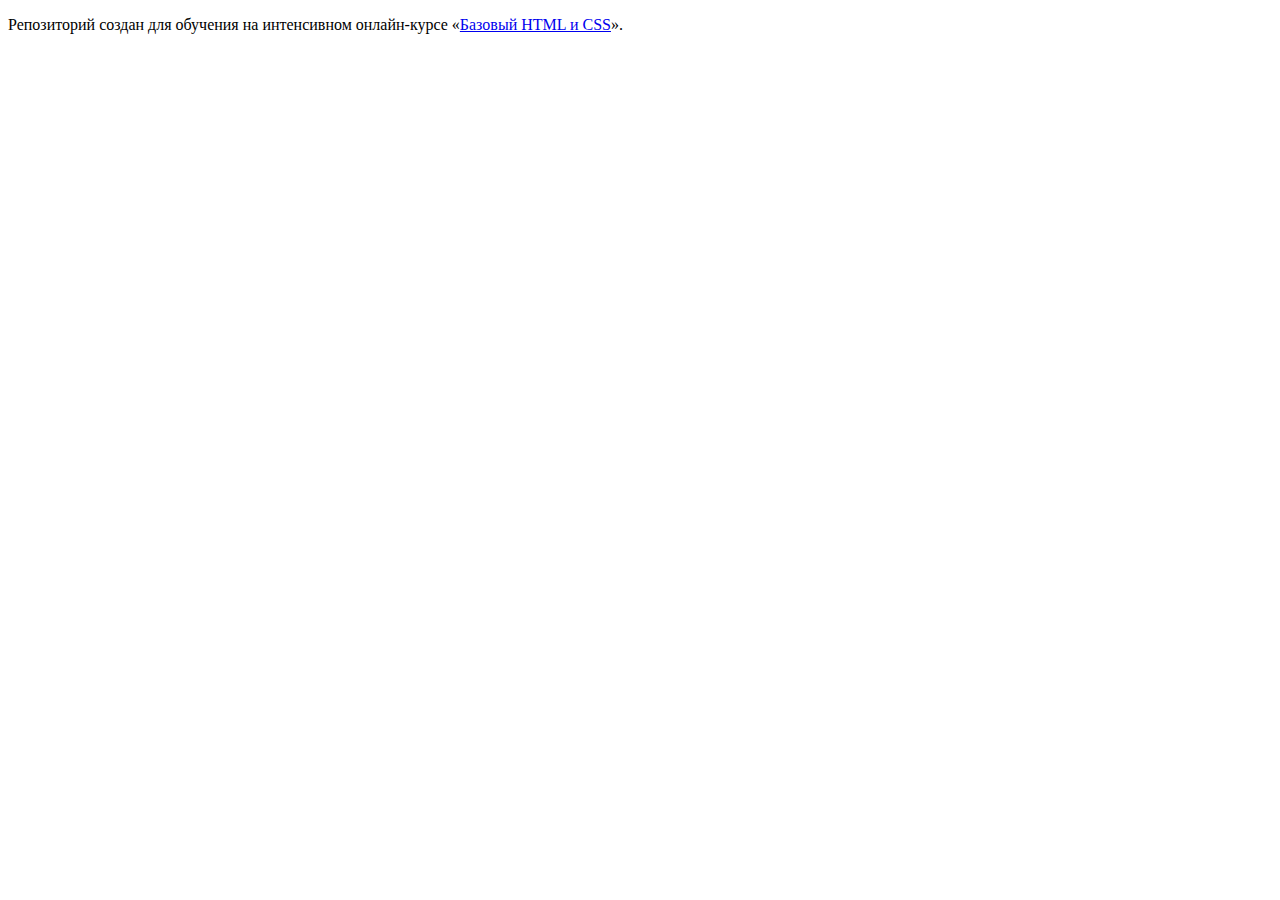
==== index.html @ a1d0403e ":hatching_chick:" ====
<!DOCTYPE html>
<html lang="ru">
  <head>
    <meta charset="utf-8">
    <title>HTML Academy: Глейси</title>
  </head>
  <body>

    <p>Репозиторий создан для обучения на интенсивном онлайн‑курсе «<a href="https://htmlacademy.ru/intensive/htmlcss">Базовый HTML и CSS</a>».</p>

  </body>
</html>
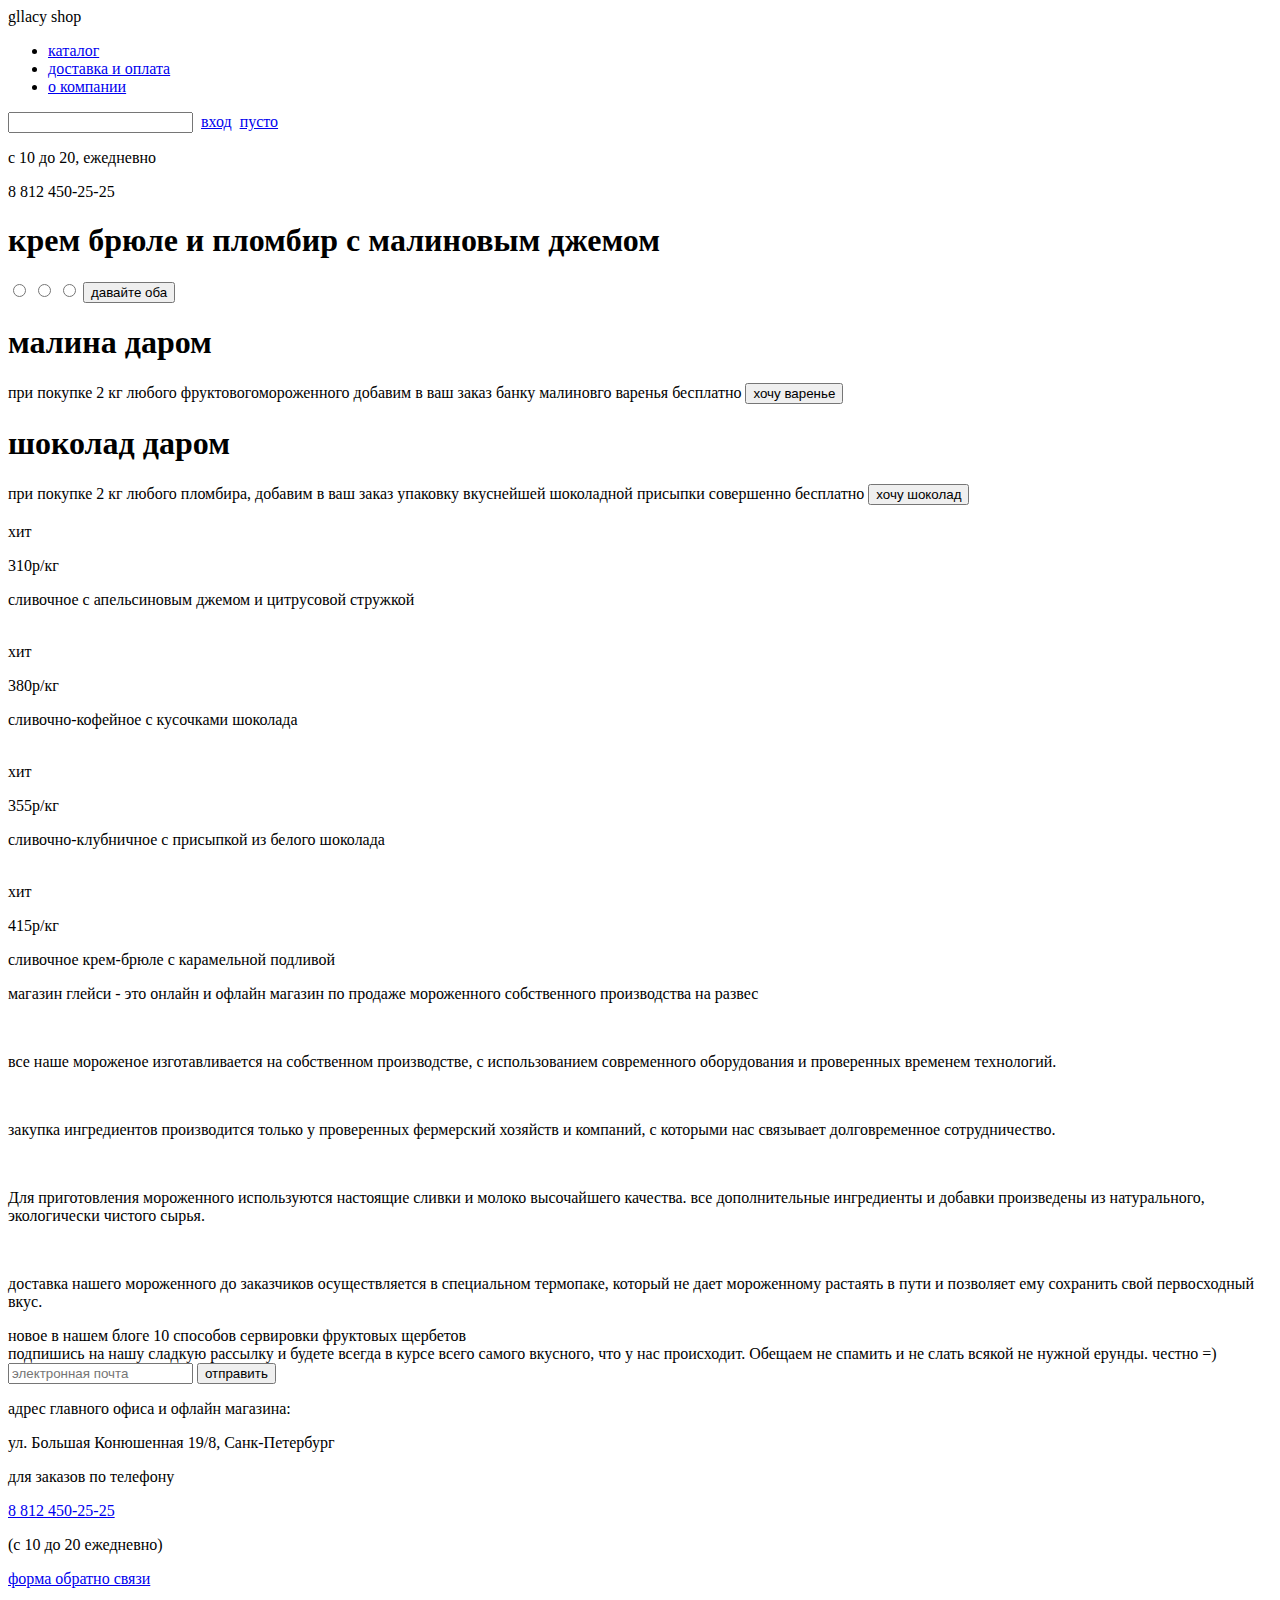
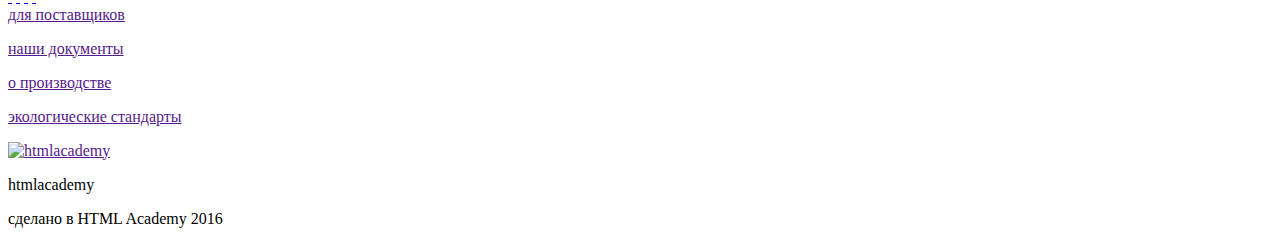
==== commit 9aefe037: "исправил ошибки разметки личного макета" ====
--- a/index.html
+++ b/index.html
@@ -6,7 +6,158 @@
   </head>
   <body>
 
-    <p>Репозиторий создан для обучения на интенсивном онлайн‑курсе «<a href="https://htmlacademy.ru/intensive/htmlcss">Базовый HTML и CSS</a>».</p>
+  <!--HEADER-->
 
+  	<header>
+  		<div class="container clearfix">
+  		<div class="logo">gllacy shop</div>
+  			<nav class="menu">
+  				<ul class="menu-list">
+  					<li class="menu-item"><a href="catalog.html">каталог</a></li>
+  					<li class="menu-item"><a href="#">доставка и оплата</a></li>
+  					<li class="menu-item"><a href="#">о компании</a></li>
+  				</ul>
+  			</nav>
+  			<div class="search">
+  				<input type="search">
+  				<img src="#" alt="">
+  				<a href="#">вход</a>
+  				<img src="#" alt="">
+  				<a href="#">пусто</a>
+  			</div>
+  		</div>
+  	</header>
+
+  	<!--PROMO-->
+
+  	<div class="promo">
+  		<div class="container">
+        <p>с 10 до 20, ежедневно</p>
+        <span>8 812 450-25-25</span>
+  			<h1 class="promo-title">крем брюле и пломбир с малиновым джемом</h1>
+  			<input type="radio">
+  			<input type="radio">
+  			<input type="radio">
+  			<button class="btn">давайте оба</button>
+  		</div>
+  	</div>
+
+	<!--ADDITIVE БОНСЫ + ВИДЫ МОРОЖЕНОГО-->
+
+  	<div class="additive">
+  		<div class="container">
+	  		<div class="razz">
+		  		<h1 class="free">малина даром</h1>
+		  		<span class="annex">при покупке 2 кг любого фруктовогомороженного добавим в ваш заказ банку малиновго варенья бесплатно</span>
+		  		<button class="brn">хочу варенье</button>
+	  		</div>
+	  		<div class="chocolate">
+		  		<h1 class="free">шоколад даром</h1>
+		  		<span class="annex">при покупке 2 кг любого пломбира, добавим в ваш заказ упаковку вкуснейшей шоколадной присыпки совершенно бесплатно</span>
+		  		<button class="brn">хочу шоколад</button>
+	  		</div>
+	  		<div class="ice-cream">
+	  			<article>
+	  				<img src="http://placehold.it/150x100" alt="">
+	  				<div class="hit">хит</div>
+	  				<p class="price">310<span>р</span>/кг</p>
+	  				<p class="description">сливочное с апельсиновым джемом и цитрусовой стружкой</p>
+	  			</article>
+	  			<article>
+	  				<img src="http://placehold.it/150x100" alt="">
+	  				<div class="hit">хит</div>
+	  				<p class="price">380<span>р</span>/кг</p>
+	  				<p class="description">сливочно-кофейное с кусочками шоколада</p>
+	  			</article>
+	  			<article>
+	  				<img src="http://placehold.it/150x100" alt="">
+	  				<div class="hit">хит</div>
+	  				<p class="price">355<span>р</span>/кг</p>
+	  				<p class="description">сливочно-клубничное с присыпкой из белого шоколада</p>
+	  			</article>
+	  			<article>
+	  				<img src="http://placehold.it/150x100" alt="">
+	  				<div class="hit">хит</div>
+	  				<p class="price">415<span>р</span>/кг</p>
+	  				<p class="description">сливочное крем-брюле с карамельной подливой</p>
+	  			</article>
+	  		</div> 			
+  		</div>
+
+		<!--ADVANTAGES ПРЕИМУЩЕСТВА-->
+
+  		<div class="advantages">
+  			<p>магазин глейси - это онлайн и офлайн магазин по продаже мороженного собственного производства на развес</p>
+  			<div class="depiction">
+	  			<img src="#" alt="">
+	  			<p class="depiction-text">все наше мороженое изготавливается на собственном производстве, с использованием современного оборудования и проверенных временем технологий.</p>
+  			</div>
+
+  			<div class="depiction">
+	  			<img src="#" alt="">
+	  			<p class="depiction-text">закупка ингредиентов производится только у проверенных фермерский хозяйств и компаний, с которыми нас связывает долговременное сотрудничество.</p>
+  			</div>
+
+  			<div class="depiction">
+	  			<img src="#" alt="">
+	  			<p class="depiction-text">Для приготовления мороженного используются настоящие сливки и молоко высочайшего качества. все дополнительные ингредиенты и добавки произведены из натурального, экологически чистого сырья.</p>
+  			</div>
+
+  			<div class="depiction">
+	  			<img src="#" alt="">
+	  			<p class="depiction-text">доставка нашего мороженного до заказчиков осуществляется в специальном термопаке, который не дает мороженному растаять в пути и позволяет ему сохранить свой первосходный вкус.</p>
+  			</div>
+  		</div>
+
+		<!--LIFE-CHACK СЕРВИРОВКА И ОТПРАВКА-->
+
+  		<div class="life-chack">
+  			<div class="life">
+  				<span class="blog-text">новое в нашем блоге</span>
+  				<span class="chack-text">10 способов сервировки фруктовых щербетов</span>
+  			</div>
+  			<div class="mail">
+  				<span class="mail-text">подпишись на нашу сладкую рассылку и будете всегда в курсе всего самого вкусного, что у нас происходит. Обещаем не спамить и не слать всякой не нужной ерунды. честно =)</span>
+  				<input type="mail" placeholder="электронная почта">
+  				<button class="btn-push">отправить</button>
+  			</div>
+  		</div>
+  	</div>
+
+  		<!--CARDS КАРТА-->
+  	<div class="cards">
+  		<div class="container">
+  			<div class="contact">
+  				<p>адрес главного офиса и офлайн магазина:</p>
+  				<p>ул. Большая Конюшенная 19/8, Санк-Петербург</p>
+  				<p>для заказов по телефону</p>
+  				<a href="tel:8 812 450-25-25">8 812 450-25-25</a>
+  				<p>(с 10 до 20 ежедневно)</p>
+  				<a href="#">форма обратно связи</a>
+  			</div>
+  		</div>
+  	</div>
+
+  		<!--FOOTER-->
+
+  		<footer>
+  			<div class="modal-social">
+  				<a href="#" class="tw">&nbsp;</a>
+  				<a href="#" class="ins">&nbsp;</a>
+  				<a href="#" class="fv">&nbsp;</a>
+  				<a href="#" class="vk">&nbsp;</a>
+  			</div>
+  			<div class="info">
+	  			<a href=""><span>для поставщиков</span></a>
+	  			<a href=""><p>наши документы</p></a>
+	  			<a href=""><p>о производстве</p></a>
+	  			<a href=""><p>экологические стандарты</p></a>
+  			</div>
+  			<div class="htmlacademy">
+  				<a href=""><img src="#" alt="htmlacademy"></a>
+  				<p class="htmlacademy-text">htmlacademy</p>
+  				<p class="made-text">сделано в HTML Academy 2016</p>
+  			</div>
+  		</footer>
   </body>
 </html>
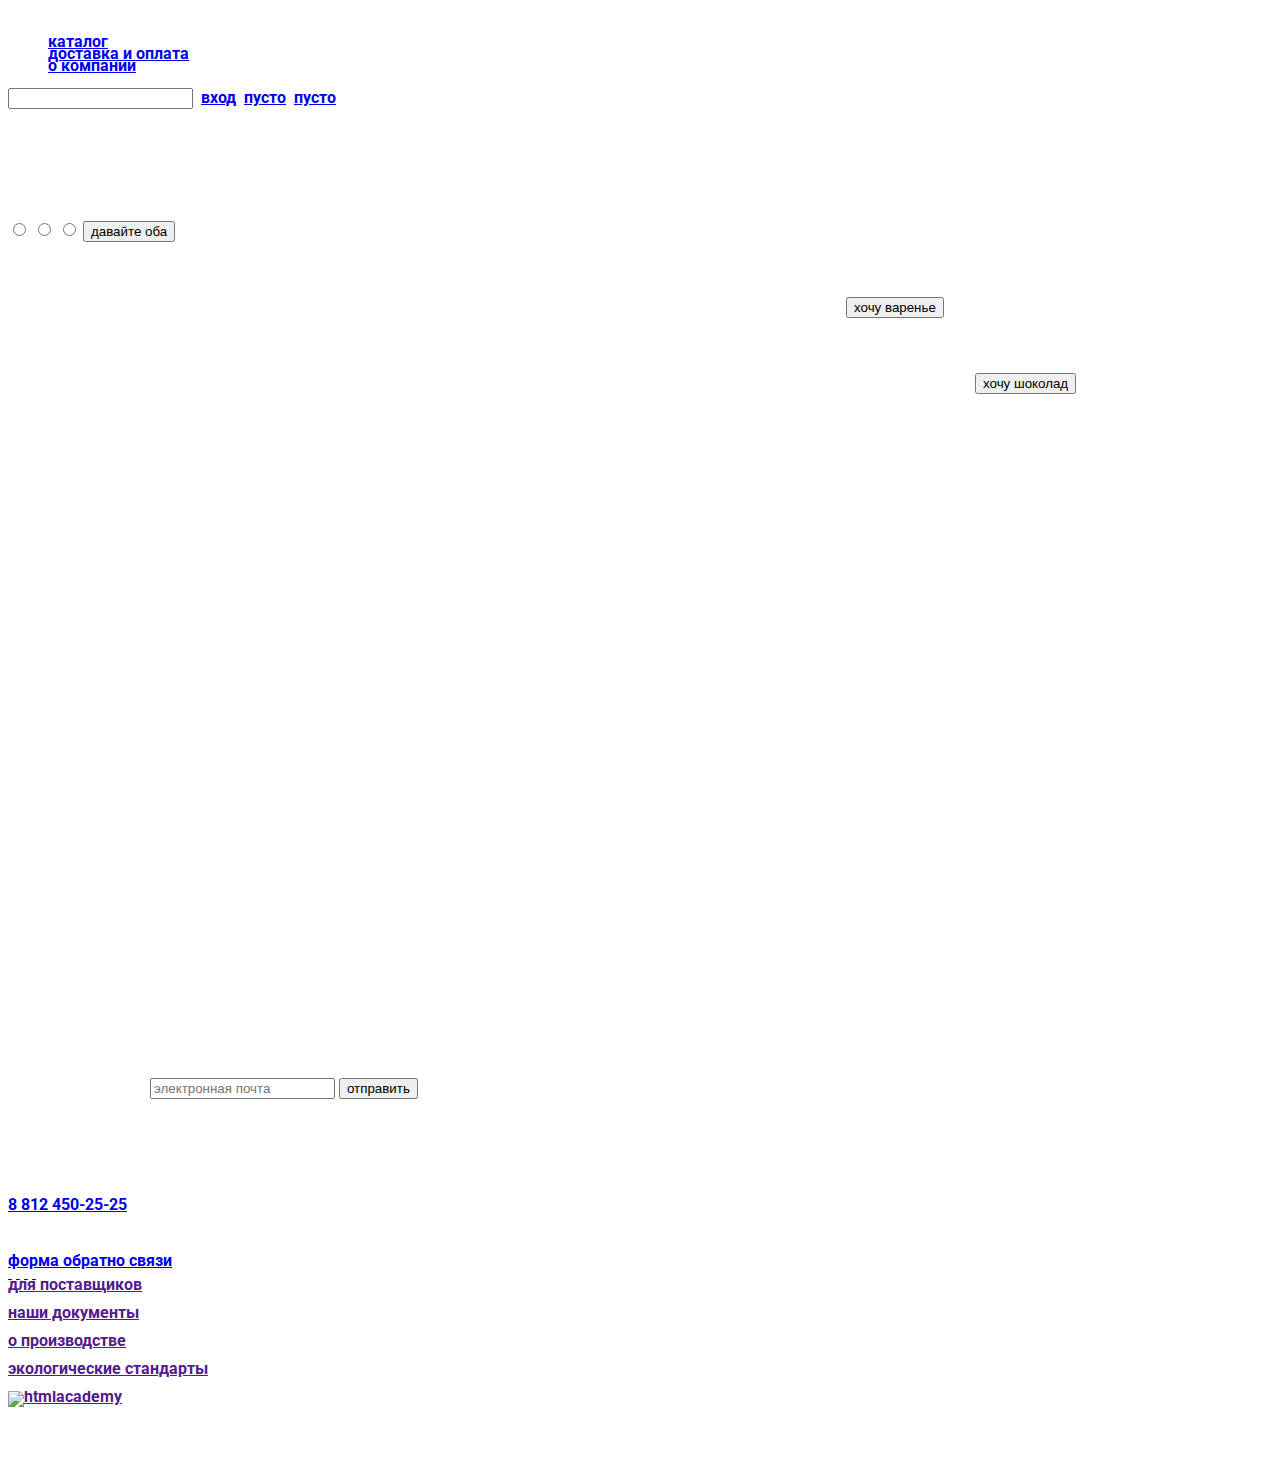
==== commit c94a85cc: "Добавил изображения и шрифты" ====
--- a/index.html
+++ b/index.html
@@ -3,6 +3,8 @@
   <head>
     <meta charset="utf-8">
     <title>HTML Academy: Глейси</title>
+    <link href="https://fonts.googleapis.com/css?family=Roboto:400,700" rel="stylesheet" type="text/css">
+    <link rel="stylesheet" href="css/style.css">
   </head>
   <body>
 
@@ -10,7 +12,7 @@
 
   	<header>
   		<div class="container clearfix">
-  		<div class="logo">gllacy shop</div>
+  		<div class="logo"><img src="img/logo.svg" alt=""></div>
   			<nav class="menu">
   				<ul class="menu-list">
   					<li class="menu-item"><a href="catalog.html">каталог</a></li>
@@ -20,10 +22,12 @@
   			</nav>
   			<div class="search">
   				<input type="search">
-  				<img src="#" alt="">
+  				<img src="img/search.svg" alt="">
   				<a href="#">вход</a>
-  				<img src="#" alt="">
+  				<img src="img/entrance.svg" alt="">
   				<a href="#">пусто</a>
+          <img src="img/maskit.svg" alt="">
+          <a href="#">пусто</a>
   			</div>
   		</div>
   	</header>
--- a/css/style.css
+++ b/css/style.css
@@ -0,0 +1,7 @@
+body {
+	font-size: 16px;
+	line-height: 12px;
+	font-weight: bold;
+	font-family: 'Roboto', Arial, sans-serif;
+	color: white;
+}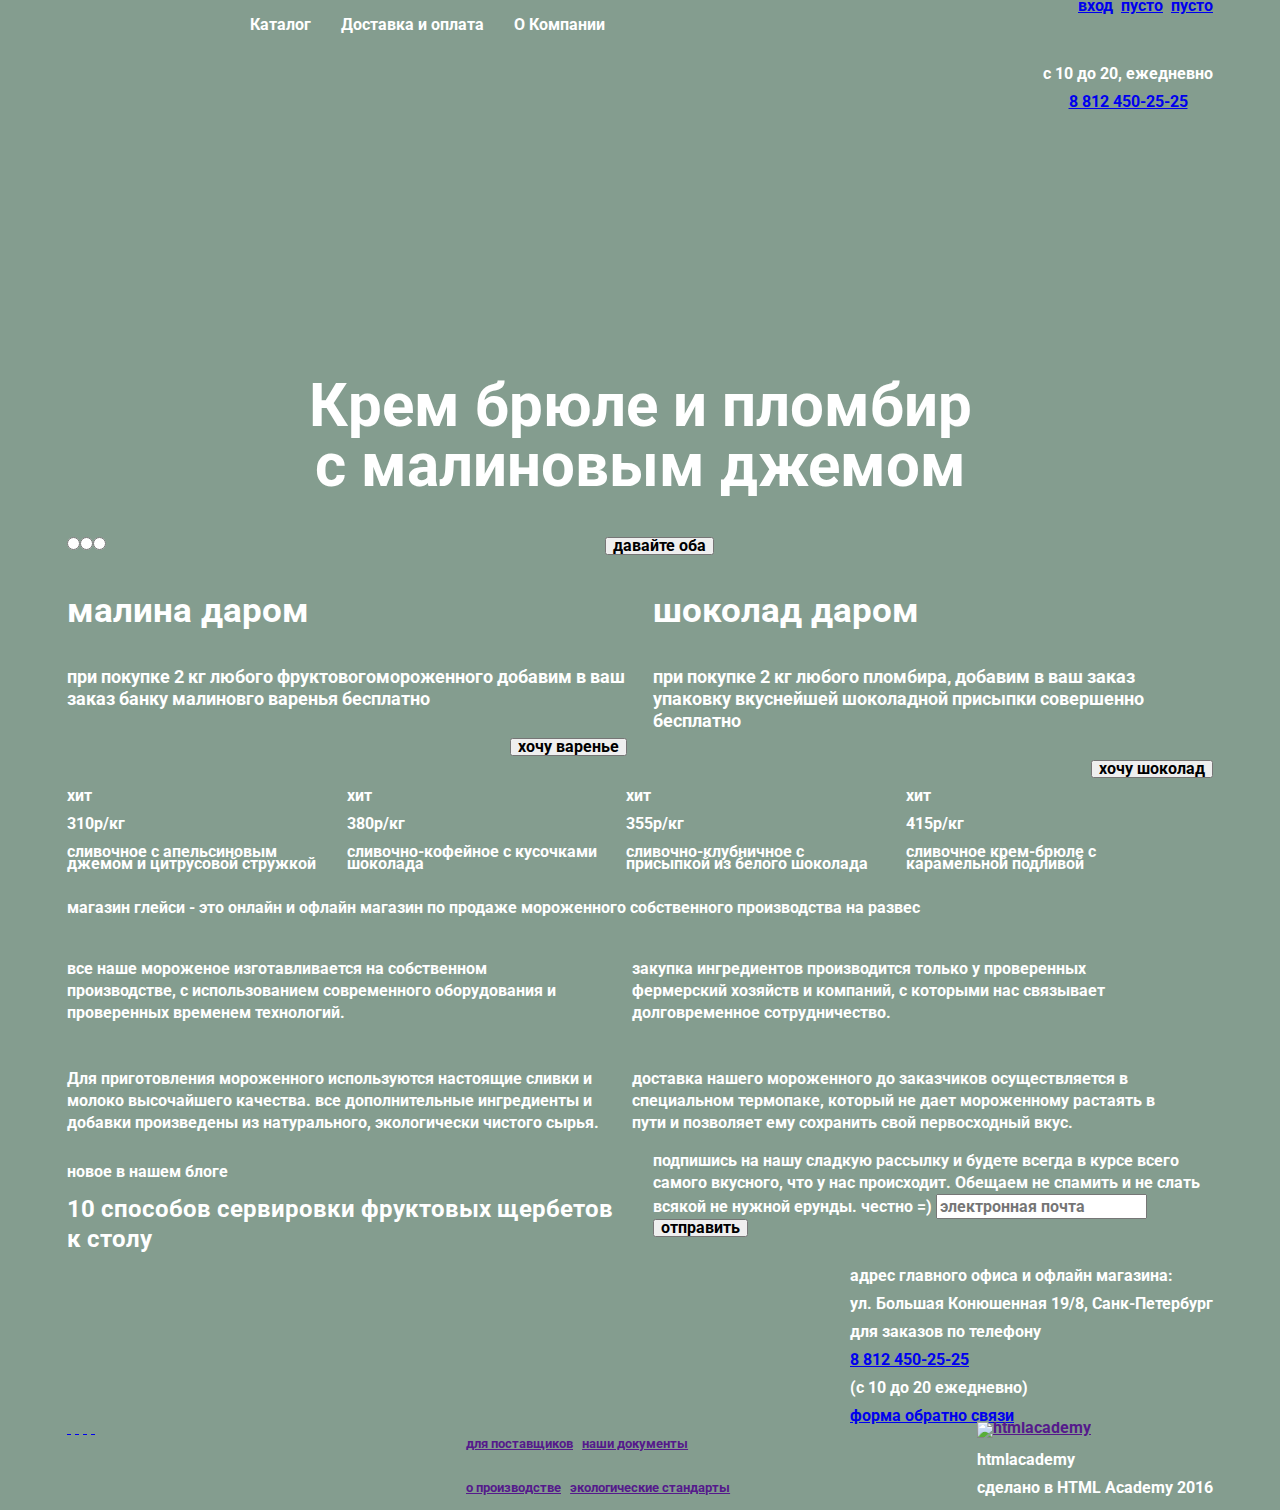
==== commit a67ec4b0: "Сделал сетку для личного макета" ====
--- a/index.html
+++ b/index.html
@@ -1,167 +1,175 @@
-<!DOCTYPE html>
-<html lang="ru">
-  <head>
-    <meta charset="utf-8">
-    <title>HTML Academy: Глейси</title>
-    <link href="https://fonts.googleapis.com/css?family=Roboto:400,700" rel="stylesheet" type="text/css">
-    <link rel="stylesheet" href="css/style.css">
-  </head>
-  <body>
-
-  <!--HEADER-->
-
-  	<header>
-  		<div class="container clearfix">
-  		<div class="logo"><img src="img/logo.svg" alt=""></div>
-  			<nav class="menu">
-  				<ul class="menu-list">
-  					<li class="menu-item"><a href="catalog.html">каталог</a></li>
-  					<li class="menu-item"><a href="#">доставка и оплата</a></li>
-  					<li class="menu-item"><a href="#">о компании</a></li>
-  				</ul>
-  			</nav>
-  			<div class="search">
-  				<input type="search">
-  				<img src="img/search.svg" alt="">
-  				<a href="#">вход</a>
-  				<img src="img/entrance.svg" alt="">
-  				<a href="#">пусто</a>
-          <img src="img/maskit.svg" alt="">
-          <a href="#">пусто</a>
-  			</div>
-  		</div>
-  	</header>
-
-  	<!--PROMO-->
-
-  	<div class="promo">
-  		<div class="container">
-        <p>с 10 до 20, ежедневно</p>
-        <span>8 812 450-25-25</span>
-  			<h1 class="promo-title">крем брюле и пломбир с малиновым джемом</h1>
-  			<input type="radio">
-  			<input type="radio">
-  			<input type="radio">
-  			<button class="btn">давайте оба</button>
-  		</div>
-  	</div>
-
-	<!--ADDITIVE БОНСЫ + ВИДЫ МОРОЖЕНОГО-->
-
-  	<div class="additive">
-  		<div class="container">
-	  		<div class="razz">
-		  		<h1 class="free">малина даром</h1>
-		  		<span class="annex">при покупке 2 кг любого фруктовогомороженного добавим в ваш заказ банку малиновго варенья бесплатно</span>
-		  		<button class="brn">хочу варенье</button>
-	  		</div>
-	  		<div class="chocolate">
-		  		<h1 class="free">шоколад даром</h1>
-		  		<span class="annex">при покупке 2 кг любого пломбира, добавим в ваш заказ упаковку вкуснейшей шоколадной присыпки совершенно бесплатно</span>
-		  		<button class="brn">хочу шоколад</button>
-	  		</div>
-	  		<div class="ice-cream">
-	  			<article>
-	  				<img src="http://placehold.it/150x100" alt="">
-	  				<div class="hit">хит</div>
-	  				<p class="price">310<span>р</span>/кг</p>
-	  				<p class="description">сливочное с апельсиновым джемом и цитрусовой стружкой</p>
-	  			</article>
-	  			<article>
-	  				<img src="http://placehold.it/150x100" alt="">
-	  				<div class="hit">хит</div>
-	  				<p class="price">380<span>р</span>/кг</p>
-	  				<p class="description">сливочно-кофейное с кусочками шоколада</p>
-	  			</article>
-	  			<article>
-	  				<img src="http://placehold.it/150x100" alt="">
-	  				<div class="hit">хит</div>
-	  				<p class="price">355<span>р</span>/кг</p>
-	  				<p class="description">сливочно-клубничное с присыпкой из белого шоколада</p>
-	  			</article>
-	  			<article>
-	  				<img src="http://placehold.it/150x100" alt="">
-	  				<div class="hit">хит</div>
-	  				<p class="price">415<span>р</span>/кг</p>
-	  				<p class="description">сливочное крем-брюле с карамельной подливой</p>
-	  			</article>
-	  		</div> 			
-  		</div>
-
-		<!--ADVANTAGES ПРЕИМУЩЕСТВА-->
-
-  		<div class="advantages">
-  			<p>магазин глейси - это онлайн и офлайн магазин по продаже мороженного собственного производства на развес</p>
-  			<div class="depiction">
-	  			<img src="#" alt="">
-	  			<p class="depiction-text">все наше мороженое изготавливается на собственном производстве, с использованием современного оборудования и проверенных временем технологий.</p>
-  			</div>
-
-  			<div class="depiction">
-	  			<img src="#" alt="">
-	  			<p class="depiction-text">закупка ингредиентов производится только у проверенных фермерский хозяйств и компаний, с которыми нас связывает долговременное сотрудничество.</p>
-  			</div>
-
-  			<div class="depiction">
-	  			<img src="#" alt="">
-	  			<p class="depiction-text">Для приготовления мороженного используются настоящие сливки и молоко высочайшего качества. все дополнительные ингредиенты и добавки произведены из натурального, экологически чистого сырья.</p>
-  			</div>
-
-  			<div class="depiction">
-	  			<img src="#" alt="">
-	  			<p class="depiction-text">доставка нашего мороженного до заказчиков осуществляется в специальном термопаке, который не дает мороженному растаять в пути и позволяет ему сохранить свой первосходный вкус.</p>
-  			</div>
-  		</div>
-
-		<!--LIFE-CHACK СЕРВИРОВКА И ОТПРАВКА-->
-
-  		<div class="life-chack">
-  			<div class="life">
-  				<span class="blog-text">новое в нашем блоге</span>
-  				<span class="chack-text">10 способов сервировки фруктовых щербетов</span>
-  			</div>
-  			<div class="mail">
-  				<span class="mail-text">подпишись на нашу сладкую рассылку и будете всегда в курсе всего самого вкусного, что у нас происходит. Обещаем не спамить и не слать всякой не нужной ерунды. честно =)</span>
-  				<input type="mail" placeholder="электронная почта">
-  				<button class="btn-push">отправить</button>
-  			</div>
-  		</div>
-  	</div>
-
-  		<!--CARDS КАРТА-->
-  	<div class="cards">
-  		<div class="container">
-  			<div class="contact">
-  				<p>адрес главного офиса и офлайн магазина:</p>
-  				<p>ул. Большая Конюшенная 19/8, Санк-Петербург</p>
-  				<p>для заказов по телефону</p>
-  				<a href="tel:8 812 450-25-25">8 812 450-25-25</a>
-  				<p>(с 10 до 20 ежедневно)</p>
-  				<a href="#">форма обратно связи</a>
-  			</div>
-  		</div>
-  	</div>
-
-  		<!--FOOTER-->
-
-  		<footer>
-  			<div class="modal-social">
-  				<a href="#" class="tw">&nbsp;</a>
-  				<a href="#" class="ins">&nbsp;</a>
-  				<a href="#" class="fv">&nbsp;</a>
-  				<a href="#" class="vk">&nbsp;</a>
-  			</div>
-  			<div class="info">
-	  			<a href=""><span>для поставщиков</span></a>
-	  			<a href=""><p>наши документы</p></a>
-	  			<a href=""><p>о производстве</p></a>
-	  			<a href=""><p>экологические стандарты</p></a>
-  			</div>
-  			<div class="htmlacademy">
-  				<a href=""><img src="#" alt="htmlacademy"></a>
-  				<p class="htmlacademy-text">htmlacademy</p>
-  				<p class="made-text">сделано в HTML Academy 2016</p>
-  			</div>
-  		</footer>
-  </body>
-</html>
+<!DOCTYPE html>
+<html lang="ru">
+  <head>
+    <meta charset="utf-8">
+    <title>HTML Academy: Глейси</title>
+    <link href="https://fonts.googleapis.com/css?family=Roboto:400,700" rel="stylesheet" type="text/css">
+    <link rel="stylesheet" href="css/normalize.css">
+    <link rel="stylesheet" href="css/style.css">
+  </head>
+  <body>
+
+  <!--HEADER-->
+
+  	<header class="main-header">
+  		<div class="container clearfix">
+  		<div class="logo"><img src="img/logo.svg" alt=""></div>
+  			<nav class="main-navigation">
+  				<ul>
+  					<li><a href="catalog.html">Каталог</a></li>
+  					<li><a href="#">Доставка и оплата</a></li>
+  					<li><a href="#">О Компании</a></li>
+  				</ul>
+  			</nav>
+  			<div class="search">
+  				<img src="img/search.svg" alt="">
+  				<a href="#">вход</a>
+  				<img src="img/entrance.svg" alt="">
+  				<a href="#">пусто</a>
+          <img src="img/maskit.svg" alt="">
+          <a href="#">пусто</a>
+  			</div>
+  		</div>
+  	</header>
+
+  	<!--PROMO-->
+
+  	<div class="promo">
+  		<div class="container clearfix">
+        <div class="job">
+          <p>с 10 до 20, ежедневно</p>
+          <a href="tel:+78124502525">8 812 450-25-25</a>
+        </div>
+  			<h1 class="promo-title">Крем брюле и пломбир <br>с малиновым джемом</h1>
+  			<input type="radio">
+  			<input type="radio">
+  			<input type="radio">
+  			<button class="btn">давайте оба</button>
+  		</div>
+  	</div>
+
+	<!--ADDITIVE БОНСЫ + ВИДЫ МОРОЖЕНОГО-->
+
+  	<div class="additive">
+  		<div class="container clearfix">
+	  		<div class="razz">
+		  		<p class="free">малина даром</p>
+		  		<span class="annex">при покупке 2 кг любого фруктовогомороженного добавим в ваш заказ банку малиновго варенья бесплатно</span>
+		  		<button class="btn-right">хочу варенье</button>
+	  		</div>
+	  		<div class="chocolate">
+		  		<p class="free">шоколад даром</p>
+		  		<span class="annex">при покупке 2 кг любого пломбира, добавим в ваш заказ упаковку вкуснейшей шоколадной присыпки совершенно бесплатно</span>
+		  		<button class="btn-right">хочу шоколад</button>
+	  		</div>
+	  		<div class="ice-cream clearfix">
+	  			<article>
+	  				<img src="http://placehold.it/150x100" alt="">
+	  				<div class="hit">хит</div>
+	  				<p class="price">310<span>р</span>/кг</p>
+	  				<p class="description">сливочное с апельсиновым джемом и цитрусовой стружкой</p>
+	  			</article>
+	  			<article>
+	  				<img src="http://placehold.it/150x100" alt="">
+	  				<div class="hit">хит</div>
+	  				<p class="price">380<span>р</span>/кг</p>
+	  				<p class="description">сливочно-кофейное с кусочками шоколада</p>
+	  			</article>
+	  			<article>
+	  				<img src="http://placehold.it/150x100" alt="">
+	  				<div class="hit">хит</div>
+	  				<p class="price">355<span>р</span>/кг</p>
+	  				<p class="description">сливочно-клубничное с присыпкой из белого шоколада</p>
+	  			</article>
+	  			<article>
+	  				<img src="http://placehold.it/150x100" alt="">
+	  				<div class="hit">хит</div>
+	  				<p class="price">415<span>р</span>/кг</p>
+	  				<p class="description">сливочное крем-брюле с карамельной подливой</p>
+	  			</article>
+	  		</div> 			
+  		</div>
+
+		<!--ADVANTAGES ПРЕИМУЩЕСТВА-->
+
+  		<div class="advantages">
+        <div class="container clearfix">
+    			<p>магазин глейси - это онлайн и офлайн магазин по продаже мороженного собственного производства на развес</p>
+    			<div class="depiction">
+  	  			<img src="#" alt="">
+  	  			<p class="depiction-text">все наше мороженое изготавливается на собственном производстве, с использованием современного оборудования и проверенных временем технологий.</p>
+    			</div>
+
+    			<div class="depiction">
+  	  			<img src="#" alt="">
+  	  			<p class="depiction-text">закупка ингредиентов производится только у проверенных фермерский хозяйств и компаний, с которыми нас связывает долговременное сотрудничество.</p>
+    			</div>
+
+    			<div class="depiction">
+  	  			<img src="#" alt="">
+  	  			<p class="depiction-text">Для приготовления мороженного используются настоящие сливки и молоко высочайшего качества. все дополнительные ингредиенты и добавки произведены из натурального, экологически чистого сырья.</p>
+    			</div>
+
+    			<div class="depiction">
+  	  			<img src="#" alt="">
+  	  			<p class="depiction-text">доставка нашего мороженного до заказчиков осуществляется в специальном термопаке, который не дает мороженному растаять в пути и позволяет ему сохранить свой первосходный вкус.</p>
+    			</div>
+        </div>
+  		</div>
+
+		<!--LIFE-CHACK СЕРВИРОВКА И ОТПРАВКА-->
+
+  		<div class="life-chack">
+        <div class="container clearfix">
+      			<div class="life">
+      				<p class="blog-text">новое в нашем блоге</p>
+      				<a class="chack-text">10 способов сервировки фруктовых щербетов к столу</a>
+      			</div>
+      			<div class="mail">
+      				<span class="mail-text">подпишись на нашу сладкую рассылку и будете всегда в курсе всего самого вкусного, что у нас происходит. Обещаем не спамить и не слать всякой не нужной ерунды. честно =)</span>
+      				<input type="mail" placeholder="электронная почта">
+      				<button class="btn-push">отправить</button>
+      			</div>
+      		</div>
+        </div>
+  	</div>
+
+  		<!--CARDS КАРТА-->
+  	<div class="cards">
+  		<div class="container clearfix">
+  			<div class="contact">
+  				<p>адрес главного офиса и офлайн магазина:</p>
+  				<p>ул. Большая Конюшенная 19/8, Санк-Петербург</p>
+  				<p>для заказов по телефону</p>
+  				<a href="tel:+78124502525">8 812 450-25-25</a>
+  				<p>(с 10 до 20 ежедневно)</p>
+  				<a href="#">форма обратно связи</a>
+  			</div>
+  		</div>
+  	</div>
+
+  		<!--FOOTER-->
+
+  		<footer>
+        <div class="container clearfix">
+    			<div class="modal-social">
+    				<a href="#" class="tw">&nbsp;</a>
+    				<a href="#" class="ins">&nbsp;</a>
+    				<a href="#" class="fv">&nbsp;</a>
+    				<a href="#" class="vk">&nbsp;</a>
+    			</div>
+    			<div class="info">
+  	  			<a href=""><p>для поставщиков</p></a>
+  	  			<a href=""><p>наши документы</p></a>
+  	  			<a href=""><p>о производстве</p></a>
+  	  			<a href=""><p>экологические стандарты</p></a>
+    			</div>
+    			<div class="htmlacademy">
+    				<a href=""><img src="#" alt="htmlacademy"></a>
+    				<p class="htmlacademy-text">htmlacademy</p>
+    				<p class="made-text">сделано в HTML Academy 2016</p>
+    			</div>
+        </div>
+  		</footer>
+  </body>
+</html>
--- a/css/style.css
+++ b/css/style.css
@@ -1,7 +1,259 @@
-body {
-	font-size: 16px;
-	line-height: 12px;
-	font-weight: bold;
-	font-family: 'Roboto', Arial, sans-serif;
-	color: white;
+/*base*/
+
+body {
+	font-size: 16px;
+	line-height: 12px;
+	font-weight: bold;
+	font-family: 'Roboto', Arial, sans-serif;
+	background: #849d8f;
+	color: white;
+}
+
+.clearfix::before,
+.clearfix::after {
+	content: "";
+	display: table;
+	clear: both;
+}
+
+.container {
+	width: 1146px;
+	margin: 0 auto;
+}
+
+
+
+/*header*/
+
+.logo {
+	float: left;
+	width: 154px;
+}
+
+.main-navigation {
+	float: left;
+	width: 355px;
+	margin-left: 29px;
+}
+
+.main-navigation ul {
+	padding: 0;
+}
+
+.main-navigation li {
+	display: inline-block;
+	vertical-align: top;
+	margin-right: 26px;
+	font-size: 0;
+	list-style: none;
+}
+.main-navigation li:last-child {
+	margin-right: 0;
+}
+
+.main-navigation li a {
+	line-height: 18px;
+	font-size: 16px;
+	font-family: "Roboto", Arial, sans-serif;
+	color: white;
+	text-decoration: none;
+}
+
+.search {
+	float: right;
+}
+
+/*PROMO. СЛАЙДЕР*/
+.promo {
+	text-align: center;
+}
+
+.job {
+	float: right;
+}
+
+.promo-title{
+	margin-top: 324px;
+	line-height: 60.35px;
+	font-size: 60px;
+	font-family: "Roboto", Arial, sans-serif;
+	color: white;
+}
+
+input[type="radio"] {
+	float: left;
+}
+
+
+/*ADDITIVE БОНСЫ + ВИДЫ МОРОЖЕНОГО*/
+
+.razz {
+	float: left;
+	width: 560px;
+}
+
+.chocolate {
+	float: right;
+	width: 560px;
+}
+
+.free {
+	line-height: 41px;
+	font-size: 35px;
+	font-family: "Roboto", Arial, sans-serif;
+	color: white;
+}
+
+.annex {
+	line-height: 22px;
+	font-size: 18px;
+	font-family: "Roboto", Arial, sans-serif;
+}
+
+.btn-right {
+	float: right;
+	margin-top: 50px;
+}
+
+.ice-cream {
+	margin-top: 40px;
+}
+
+article {
+	float: left;
+	width: 22.2%;
+	margin-right: 2.2%;
+}
+
+article:last-child {
+	margin-right: 0;
+}
+
+/*DVANTAGES ПРЕИМУЩЕСТВА*/
+
+
+.depiction {
+	float: left;
+	width: 532px;
+	margin-right: 33px;
+}
+
+.depiction-text {
+	line-height: 22px;
+	font-size: 16px;
+	font-family: "Roboto", Arial, sans-serif;
+}
+
+.life {
+	float: left;
+	width: 560px;
+	margin-right: 26px;
+}
+
+.chack-text {
+	line-height: 30px;
+	font-size: 24px;
+	font-family: "Roboto", Arial, sans-serif;
+
+}
+
+.mail {
+	float: right;
+	width: 560px;
+}
+
+
+.mail-text {
+	line-height: 22px;
+	font-size: 16px;
+	font-family: "Roboto", Arial, sans-serif;
+}
+
+input [type="mail"] {
+	display: block;
+	margin-top: 40px;
+}
+
+.contact {
+	float: right;
+}
+
+.modal-social {
+	float: left;
+	width: 16.230366492146596858638743455497%;
+}
+
+footer {
+	margin-top: 
+}
+
+.info {
+	float: left;
+	width: 28.446771378708551483420593368237%;
+	margin-left: 18.586387434554973821989528795812%;
+	font-size: 0;
+}
+
+.info a {
+	display: inline-block;
+	vertical-align: top;
+	margin-right: 2.7923211169284467713787085514834%;
+	line-height: 18px;
+	font-size: 13px;
+	font-family: "Roboto", Arial, sans-serif;
+}
+
+.info a:last-child {
+	margin-right: 0;
+}
+
+.htmlacademy {
+	float: right;
+}
+
+
+/*catalog*/
+
+.menu-list {
+	float: left;
+	padding: 0;
+}
+
+.menu-list li {
+	float: left;
+	margin-right: 8px;
+	margin-left: 8px;
+	list-style-type: none;
+}
+.menu-list li:first-child {
+	margin-left: 0;
+}
+
+.menu-list li:last-child {
+	margin-right: 0;
+}
+
+.sorting-text {
+	line-height: 41px;
+	font-size: 35px;
+}
+
+.sorting {
+	float: left;
+}
+
+input[type="range"] {
+	float: left;
+}
+
+input[type="radio"] {
+	float: left;
+}
+
+input[type="checkbox"] {
+	float: left;
+}
+
+.linked {
+	float: right;
 }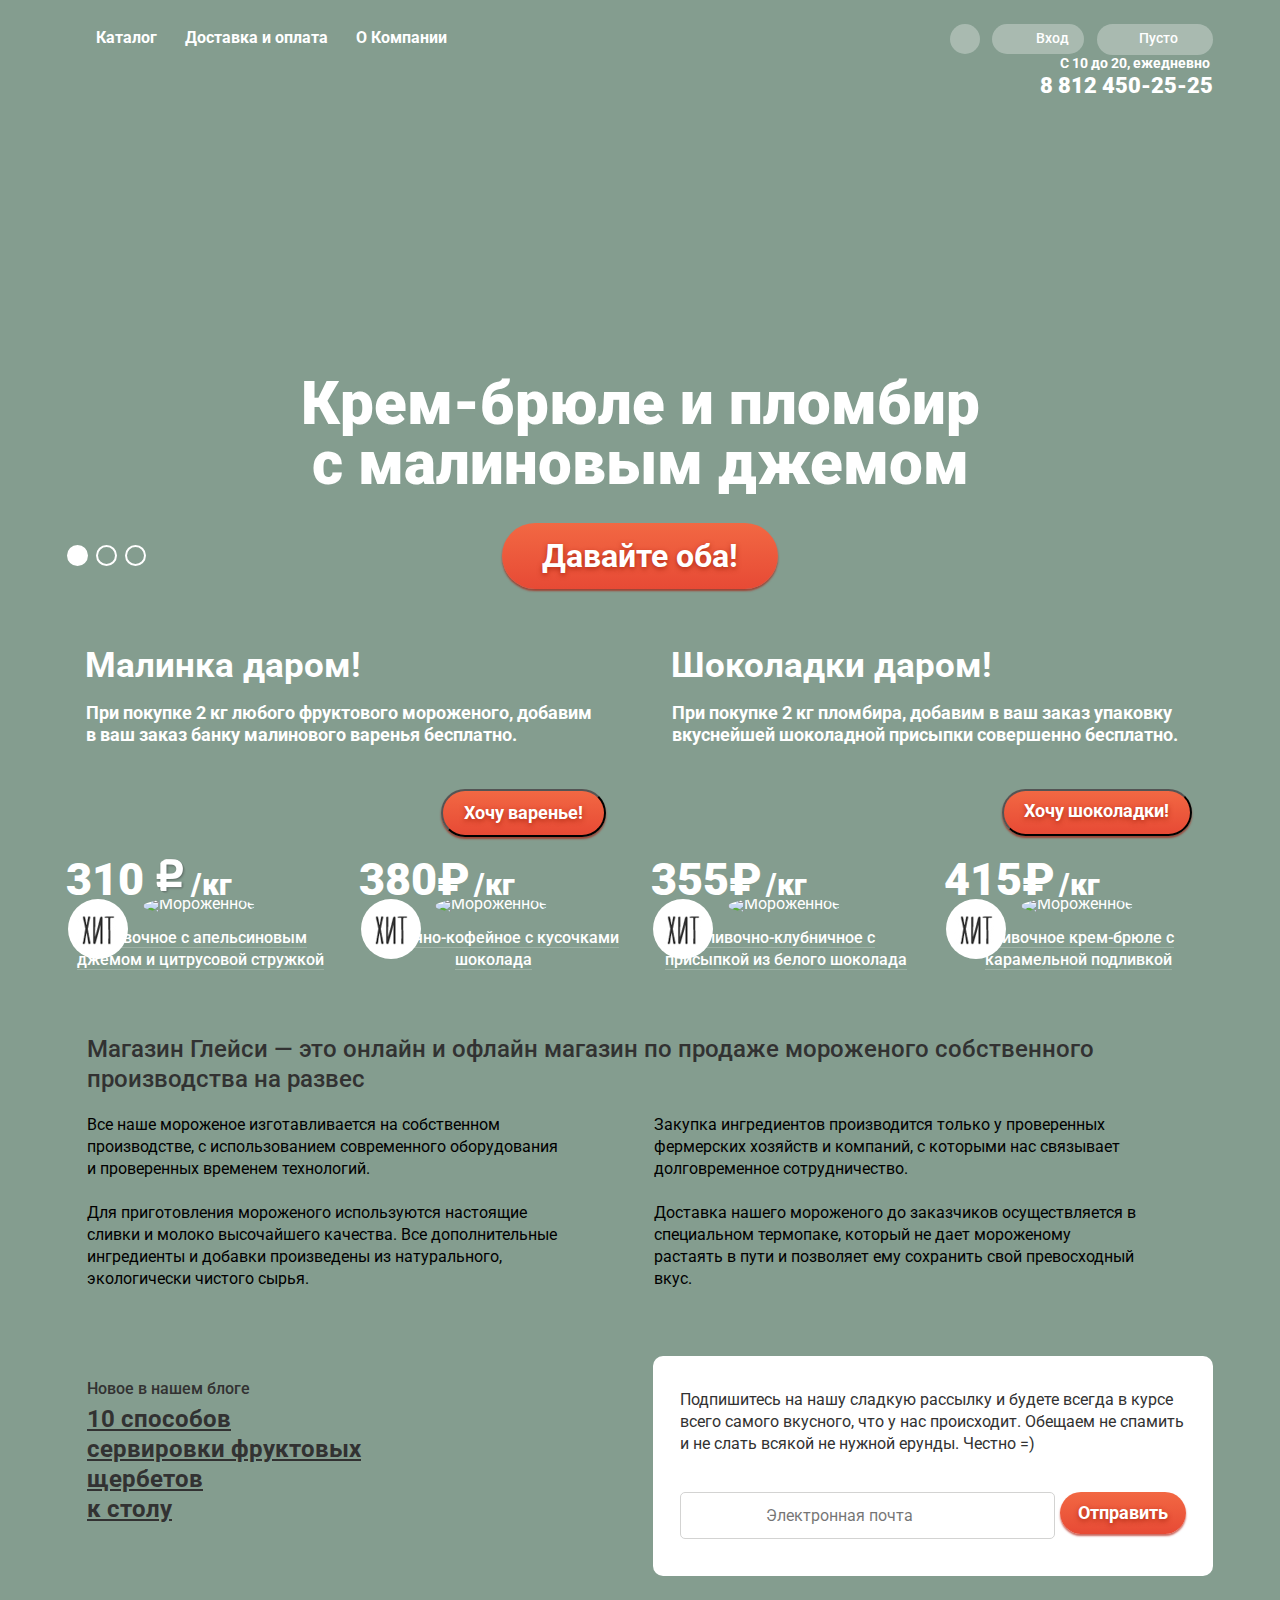
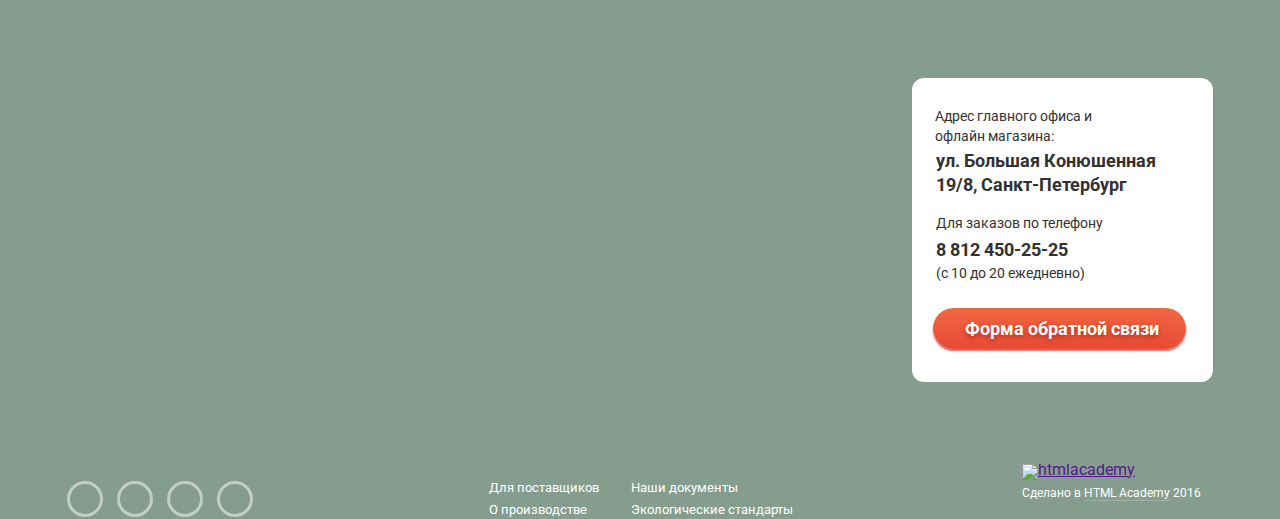
==== commit 7233b8b9: "Личный макет" ====
--- a/index.html
+++ b/index.html
@@ -1,175 +1,297 @@
 <!DOCTYPE html>
-<html lang="ru">
-  <head>
-    <meta charset="utf-8">
-    <title>HTML Academy: Глейси</title>
-    <link href="https://fonts.googleapis.com/css?family=Roboto:400,700" rel="stylesheet" type="text/css">
-    <link rel="stylesheet" href="css/normalize.css">
-    <link rel="stylesheet" href="css/style.css">
-  </head>
-  <body>
-
-  <!--HEADER-->
-
-  	<header class="main-header">
-  		<div class="container clearfix">
-  		<div class="logo"><img src="img/logo.svg" alt=""></div>
-  			<nav class="main-navigation">
-  				<ul>
-  					<li><a href="catalog.html">Каталог</a></li>
-  					<li><a href="#">Доставка и оплата</a></li>
-  					<li><a href="#">О Компании</a></li>
-  				</ul>
-  			</nav>
-  			<div class="search">
-  				<img src="img/search.svg" alt="">
-  				<a href="#">вход</a>
-  				<img src="img/entrance.svg" alt="">
-  				<a href="#">пусто</a>
-          <img src="img/maskit.svg" alt="">
-          <a href="#">пусто</a>
-  			</div>
-  		</div>
-  	</header>
-
-  	<!--PROMO-->
-
-  	<div class="promo">
-  		<div class="container clearfix">
-        <div class="job">
-          <p>с 10 до 20, ежедневно</p>
-          <a href="tel:+78124502525">8 812 450-25-25</a>
-        </div>
-  			<h1 class="promo-title">Крем брюле и пломбир <br>с малиновым джемом</h1>
-  			<input type="radio">
-  			<input type="radio">
-  			<input type="radio">
-  			<button class="btn">давайте оба</button>
-  		</div>
-  	</div>
-
-	<!--ADDITIVE БОНСЫ + ВИДЫ МОРОЖЕНОГО-->
-
-  	<div class="additive">
-  		<div class="container clearfix">
-	  		<div class="razz">
-		  		<p class="free">малина даром</p>
-		  		<span class="annex">при покупке 2 кг любого фруктовогомороженного добавим в ваш заказ банку малиновго варенья бесплатно</span>
-		  		<button class="btn-right">хочу варенье</button>
-	  		</div>
-	  		<div class="chocolate">
-		  		<p class="free">шоколад даром</p>
-		  		<span class="annex">при покупке 2 кг любого пломбира, добавим в ваш заказ упаковку вкуснейшей шоколадной присыпки совершенно бесплатно</span>
-		  		<button class="btn-right">хочу шоколад</button>
-	  		</div>
-	  		<div class="ice-cream clearfix">
-	  			<article>
-	  				<img src="http://placehold.it/150x100" alt="">
-	  				<div class="hit">хит</div>
-	  				<p class="price">310<span>р</span>/кг</p>
-	  				<p class="description">сливочное с апельсиновым джемом и цитрусовой стружкой</p>
-	  			</article>
-	  			<article>
-	  				<img src="http://placehold.it/150x100" alt="">
-	  				<div class="hit">хит</div>
-	  				<p class="price">380<span>р</span>/кг</p>
-	  				<p class="description">сливочно-кофейное с кусочками шоколада</p>
-	  			</article>
-	  			<article>
-	  				<img src="http://placehold.it/150x100" alt="">
-	  				<div class="hit">хит</div>
-	  				<p class="price">355<span>р</span>/кг</p>
-	  				<p class="description">сливочно-клубничное с присыпкой из белого шоколада</p>
-	  			</article>
-	  			<article>
-	  				<img src="http://placehold.it/150x100" alt="">
-	  				<div class="hit">хит</div>
-	  				<p class="price">415<span>р</span>/кг</p>
-	  				<p class="description">сливочное крем-брюле с карамельной подливой</p>
-	  			</article>
-	  		</div> 			
-  		</div>
-
-		<!--ADVANTAGES ПРЕИМУЩЕСТВА-->
-
-  		<div class="advantages">
-        <div class="container clearfix">
-    			<p>магазин глейси - это онлайн и офлайн магазин по продаже мороженного собственного производства на развес</p>
-    			<div class="depiction">
-  	  			<img src="#" alt="">
-  	  			<p class="depiction-text">все наше мороженое изготавливается на собственном производстве, с использованием современного оборудования и проверенных временем технологий.</p>
-    			</div>
-
-    			<div class="depiction">
-  	  			<img src="#" alt="">
-  	  			<p class="depiction-text">закупка ингредиентов производится только у проверенных фермерский хозяйств и компаний, с которыми нас связывает долговременное сотрудничество.</p>
-    			</div>
-
-    			<div class="depiction">
-  	  			<img src="#" alt="">
-  	  			<p class="depiction-text">Для приготовления мороженного используются настоящие сливки и молоко высочайшего качества. все дополнительные ингредиенты и добавки произведены из натурального, экологически чистого сырья.</p>
-    			</div>
-
-    			<div class="depiction">
-  	  			<img src="#" alt="">
-  	  			<p class="depiction-text">доставка нашего мороженного до заказчиков осуществляется в специальном термопаке, который не дает мороженному растаять в пути и позволяет ему сохранить свой первосходный вкус.</p>
-    			</div>
-        </div>
-  		</div>
-
-		<!--LIFE-CHACK СЕРВИРОВКА И ОТПРАВКА-->
-
-  		<div class="life-chack">
-        <div class="container clearfix">
-      			<div class="life">
-      				<p class="blog-text">новое в нашем блоге</p>
-      				<a class="chack-text">10 способов сервировки фруктовых щербетов к столу</a>
-      			</div>
-      			<div class="mail">
-      				<span class="mail-text">подпишись на нашу сладкую рассылку и будете всегда в курсе всего самого вкусного, что у нас происходит. Обещаем не спамить и не слать всякой не нужной ерунды. честно =)</span>
-      				<input type="mail" placeholder="электронная почта">
-      				<button class="btn-push">отправить</button>
-      			</div>
-      		</div>
-        </div>
-  	</div>
-
-  		<!--CARDS КАРТА-->
-  	<div class="cards">
-  		<div class="container clearfix">
-  			<div class="contact">
-  				<p>адрес главного офиса и офлайн магазина:</p>
-  				<p>ул. Большая Конюшенная 19/8, Санк-Петербург</p>
-  				<p>для заказов по телефону</p>
-  				<a href="tel:+78124502525">8 812 450-25-25</a>
-  				<p>(с 10 до 20 ежедневно)</p>
-  				<a href="#">форма обратно связи</a>
-  			</div>
-  		</div>
-  	</div>
-
-  		<!--FOOTER-->
-
-  		<footer>
-        <div class="container clearfix">
-    			<div class="modal-social">
-    				<a href="#" class="tw">&nbsp;</a>
-    				<a href="#" class="ins">&nbsp;</a>
-    				<a href="#" class="fv">&nbsp;</a>
-    				<a href="#" class="vk">&nbsp;</a>
-    			</div>
-    			<div class="info">
-  	  			<a href=""><p>для поставщиков</p></a>
-  	  			<a href=""><p>наши документы</p></a>
-  	  			<a href=""><p>о производстве</p></a>
-  	  			<a href=""><p>экологические стандарты</p></a>
-    			</div>
-    			<div class="htmlacademy">
-    				<a href=""><img src="#" alt="htmlacademy"></a>
-    				<p class="htmlacademy-text">htmlacademy</p>
-    				<p class="made-text">сделано в HTML Academy 2016</p>
-    			</div>
-        </div>
-  		</footer>
-  </body>
-</html>
+<html lang="en">
+
+<head>
+
+    <head>
+        <meta charset="UTF-8">
+        <title>GLLACY</title>
+        <link href='https://fonts.googleapis.com/css?family=Roboto:400,500,700,900' rel='stylesheet' type='text/css'>
+        <link rel="stylesheet" href="css/normalize.css">
+        <link rel="stylesheet" href="css/style.css">
+    </head>
+</head>
+
+<body>
+
+    <input type="radio" id="btn-1" name="toggle" checked>
+    <input type="radio" id="btn-2" name="toggle">
+    <input type="radio" id="btn-3" name="toggle">
+    <div class="site-wrapper">
+        <header class="main-header">
+            <div class="container clearfix">
+                <div class="logo">
+                    <img src="img/logo.svg" alt="">
+                </div>
+                <nav class="main-navigation">
+                    <ul>
+                        <li>
+                        <a href="catalog.html" class="directory">Каталог</a>
+                            <div class="catalog-main">
+                                <ul>
+                                    <li><a href="" class="news">Новинки</a></li>
+                                    <li><a href="gllacy-catalog.html">Сливочное</a></li>
+                                    <li><a href="">Щербеты</a></li>
+                                    <li><a href="">Фруктовый лед</a></li>
+                                    <li><a href="">Мелорин</a></li>
+                                </ul>
+                            </div>
+                        
+                        </li>
+                        <li><a href="">Доставка и оплата</a></li>
+                        <li><a href="">О Компании</a></li>
+                    </ul>
+                </nav>
+                <div class="header-icon">
+                    <div class="search">
+                        <div class="search-main">
+                            <input type="text" placeholder="Что ищем?">
+                        </div>
+                    </div>
+                    <div class="login">Вход
+                        <div class="form-main">
+                            <form action="">
+                                <input type="email" placeholder="Электронная почта">
+                                <input type="password" placeholder="Пароль">
+                                <buttom class="btn-login">Войти</buttom>
+                                <a href="">Забыли пароль? <br>Новая регистрация</a>
+                            </form>
+                        </div>
+                    </div>
+                    <div class="buy">Пусто
+                        <div class="buy-main">
+                            <div class="orange">
+                                <img src="img/orange.png" alt="">
+                                <p class="name-cream">Пломбир с апельсиновым джемом</p>
+                                <p>1,5 кг х <span>200 руб.</span></p>
+                                <p>300 руб</p>
+                            </div>
+                            <div class="strawberry">
+                                <img src="img/Strawberry.png" alt="">
+                                <p class="name-cream">Клубничный пломбир с присыпкой из белого шоколада</p>
+                                <p>1,5 кг х <span>200 руб.</span></p>
+                                <p>300 руб</p>
+                            </div>
+                            <div class="buy-main-price">
+                                <span class="buy-price">Итого: 750</span>
+                                <button class="btn-cream">Оформить заказ</button>
+                            </div>
+                        </div>
+                    </div>
+                </div>
+            </div>
+        </header>
+
+        <!--PROMO SLIDER-->
+
+        <div class="promo">
+            <div class="container clearfix">
+                <div class="job">
+                    <p>C 10 до 20, ежедневно</p>
+                    <a href="tel:+78124502525">8 812 450-25-25</a>
+                </div>
+                <div class="slider">
+                    <div class="slide" id="slide1">
+                        <div class="slide-title">Крем-брюле и пломбир с малиновым джемом</div>
+                        <a class="slide-btn" href="#">Давайте оба!</a>
+                    </div>
+                    <div class="slide" id="slide2">
+                        <div class="slide-title">Шоколадный пломбир и лимонный сорбет</div>
+                        <a class="slide-btn" href="#">Давайте оба!</a>
+                    </div>
+                    <div class="slide" id="slide3">
+                        <div class="slide-title">Пломбир с помадкой и клубничный щербет</div>
+                        <a class="slide-btn" href="#">Давайте оба!</a>
+                    </div>
+                    <div class="slider-controls">
+                        <label for="btn-1"></label>
+                        <label for="btn-2"></label>
+                        <label for="btn-3"></label>
+                    </div>
+                </div>
+            </div>
+        </div>
+
+        <!--ADDITION ДОБАВКИ-->
+
+        <div class="addition">
+            <div class="container clearfix">
+                <div class="raspberry">
+                    <p class="additive">Малинка даром!</p>
+                    <p class="free">При покупке 2 кг любого фруктового мороженого, добавим
+                        <br>в ваш заказ банку малинового варенья бесплатно.</p>
+                    <button class="btn-raspberry">Хочу варенье!</button>
+                </div>
+                <div class="chocolate">
+                    <p class="additive">Шоколадки даром!</p>
+                    <p class="free">При покупке 2 кг пломбира, добавим в ваш заказ упаковку вкуснейшей шоколадной присыпки совершенно бесплатно.</p>
+                    <button class="btn-chocolate">Хочу шоколадки!</button>
+                </div>
+            </div>
+        </div>
+
+        <div class="ice-cream">
+            <div class="container clearfix">
+                <article>
+                    <img src="img/icecream1.jpg" alt="Мороженное">
+                    <div class="hit"></div>
+                    <p class="price">310 <img src="img/het.png" alt="Рубль"><span class="mass">/кг</span></p>
+                    <p class="description"><span>Сливочное с апельсиновым джемом и цитрусовой стружкой</span></p>
+                    <button class="btn-speed">быстрый просмотр</button>
+                </article>
+
+                <article>
+                    <img src="img/icecream2.jpg" alt="Мороженное">
+                    <div class="hit"></div>
+                    <p class="price">380&#8381;<span class="mass">/кг</span></p>
+                    <p class="description"><span>Сливочно-кофейное с кусочками шоколада</span></p>
+                    <button class="btn-speed">быстрый просмотр</button>
+                </article>
+
+                <article>
+                    <img src="img/icecream3.jpg" alt="Мороженное">
+                    <div class="hit"></div>
+                    <p class="price">355&#8381;<span class="mass">/кг</span></p>
+                    <p class="description"><span>Сливочно-клубничное с присыпкой из белого шоколада</span></p>
+                    <button class="btn-speed">быстрый просмотр</button>
+                </article>
+
+                <article>
+                    <img src="img/icecream4.jpg" alt="Мороженное">
+                    <div class="hit"></div>
+                    <p class="price">415&#8381;<span class="mass">/кг</span></p>
+                    <p class="description"><span>Сливочное крем-брюле с карамельной подливкой</span></p>
+                    <button class="btn-speed">быстрый просмотр</button>
+                </article>
+            </div>
+        </div>
+
+        <!--ADVANTAGES-->
+
+        <div class="advantages">
+            <div class="container">
+                <div class="main-advantages clearfix">
+                    <p class="shop">
+                        Магазин Глейси — это онлайн и офлайн магазин по продаже мороженого собственного производства на развес
+                    </p>
+                    <div class="depiction">
+                        <img src="img/ice.png" alt="">
+                        <p class="depiction-text">
+                            Все наше мороженое изготавливается на собственном производстве, с использованием современного оборудования и проверенных временем технологий.
+                        </p>
+                    </div>
+
+                    <div class="depiction">
+                        <img src="img/cow.png" alt="">
+                        <p class="depiction-text">
+                            Закупка ингредиентов производится только у проверенных фермерских хозяйств и компаний, с которыми нас связывает долговременное сотрудничество.
+                        </p>
+                    </div>
+
+                    <div class="depiction">
+                        <img src="img/clever.png" alt="">
+                        <p class="depiction-text">
+                            Для приготовления мороженого используются настоящие сливки и молоко высочайшего качества. Все дополнительные ингредиенты и добавки произведены из натурального, экологически чистого сырья.
+                        </p>
+                    </div>
+
+                    <div class="depiction">
+                        <img src="img/thermometer.png" alt="">
+                        <p class="depiction-text">
+                            Доставка нашего мороженого до заказчиков осуществляется в специальном термопаке, который не дает мороженому растаять в пути и позволяет ему сохранить свой превосходный вкус.
+                        </p>
+                    </div>
+                </div>
+            </div>
+        </div>
+
+        <div class="life-chack">
+            <div class="container clearfix">
+                <div class="life-main">
+                    <div class="life">
+                        <p class="blog-text">Новое в нашем блоге</p>
+                        <a href="" class="chack-text">
+                            10  способов сервировки фруктовых щербетов <br>
+                            к столу
+                        </a>
+                    </div>
+                </div>
+                <div class="mail">
+                    <div class="mail-main">
+                        <span class="mail-text">Подпишитесь на нашу сладкую рассылку и будете всегда в курсе всего самого вкусного, что у нас происходит. Обещаем не спамить и не слать всякой не нужной ерунды. Честно =) </span>
+                        <div class="mail-push">
+                            <form action="">
+                                <input type="email" placeholder="Электронная почта">
+                                <button class="btn-push">Отправить</button>
+                            </form>
+                        </div>
+                    </div>
+                </div>
+            </div>
+        </div>
+
+        <!--CARDS КАРТА-->
+        <div class="cards">
+            <div class="container clearfix">
+                <div class="contact">
+                    <p class="address">
+                        Адрес главного офиса и
+                        <br>офлайн магазина:
+                    </p>
+                    <p class="street">
+                        ул. Большая Конюшенная
+                        <br> 19/8, Санкт-Петербург
+                    </p>
+                    <p class="phone">Для заказов по телефону</p>
+                    <a href="tel:+78124502525" class="street">8 812 450-25-25</a>
+                    <p class="working-hours">(с 10 до 20 ежедневно)</p>
+                    <a href="#" class="feedback">Форма обратной связи</a>
+                </div>
+            </div>
+        </div>
+
+        <!--FOOTER-->
+
+        <footer>
+            <div class="container clearfix">
+                <div class="modal-social">
+                    <a href="#" class="tw"></a>
+                    <a href="#" class="ins"></a>
+                    <a href="#" class="fb"></a>
+                    <a href="#" class="vk"></a>
+                </div>
+                <div class="info">
+                    <a href="" class="heart">
+                        Для поставщиков
+                    </a>
+                    <a href="">
+                        Наши документы
+                    </a>
+                    <a href="">
+                        О производстве
+                    </a>
+                    <a href="">
+                        Экологические стандарты
+                    </a>
+                </div>
+                <div class="htmlacademy">
+                    <a href=""><img src="img/html.png" alt="htmlacademy"></a>
+                    <p>Сделано в <span>HTML Academy</span> 2016</p>
+                </div>
+            </div>
+        </footer>
+        <div class="modal-content">
+            <form action="">
+                <p class="modal-text">Мы обязательно вам ответим!</p>
+                <input type="text" placeholder="Как вас зовут?">
+                <input type="text" placeholder="Ваша почта для ответа">
+                <textarea name="" id="" cols="30" rows="10" placeholder="Напишите что-нибудь..."></textarea>
+                <button class="modal-content-close"></button>
+                <button class="btn-modal">Отправить</button>
+            </form>
+        </div>
+        <div class="modal-overlay"></div>
+    </div>
+</body>
+
+</html>--- a/css/style.css
+++ b/css/style.css
@@ -1,259 +1,1892 @@
 /*base*/
 
 body {
-	font-size: 16px;
-	line-height: 12px;
-	font-weight: bold;
-	font-family: 'Roboto', Arial, sans-serif;
-	background: #849d8f;
-	color: white;
+    min-width: 880px;
+    font-size: 16px;
+    line-height: 12px;
+    font-family: 'Roboto', Arial, sans-serif;
+    background-color: #849d8f;
+    color: white;
+}
+
+body > input[type="radio"] {
+    display: none;
 }
 
 .clearfix::before,
 .clearfix::after {
-	content: "";
-	display: table;
-	clear: both;
+    content: "";
+    display: table;
+    clear: both;
 }
 
 .container {
-	width: 1146px;
-	margin: 0 auto;
-}
-
-
-
-/*header*/
+    width: 1146px;
+    margin: 0 auto;
+}
+
+
+/*HEADER*/
+
+.main-header {
+    padding-top: 9px;
+    color: #ffffff;
+}
 
 .logo {
-	float: left;
-	width: 154px;
-}
+    float: left;
+    margin-left: -5px;
+}
+
+
+/*НАВИГАЦИЯ*/
 
 .main-navigation {
-	float: left;
-	width: 355px;
-	margin-left: 29px;
+    float: left;
+    margin-left: 15px;
+    margin-top: 13px;
+    min-height: 20px;
+    max-width: 500px;
 }
 
 .main-navigation ul {
-	padding: 0;
+    margin: 0;
+    padding: 0;
+    list-style: none;
+    font-size: 0;
 }
 
 .main-navigation li {
-	display: inline-block;
-	vertical-align: top;
-	margin-right: 26px;
-	font-size: 0;
-	list-style: none;
-}
-.main-navigation li:last-child {
-	margin-right: 0;
-}
-
-.main-navigation li a {
-	line-height: 18px;
-	font-size: 16px;
-	font-family: "Roboto", Arial, sans-serif;
-	color: white;
-	text-decoration: none;
+    position: relative;
+    display: inline-block;
+    vertical-align: top;
+    font-size: 16px;
+    line-height: 18px;
+    font-weight: 700;
+}
+
+.main-navigation a,
+.main-navigation span {
+    display: block;
+    padding-top: 7px;
+    padding-right: 14px;
+    padding-bottom: 7px;
+    padding-left: 14px;
+    color: #ffffff;
+    text-decoration: none;
+}
+
+.main-navigation li a:active {
+    background: #d07058;
+    color: #ffffff;
+}
+
+.main-navigation a:hover {
+    background: #f7f6f3;
+    color: #333333;
+    -webkit-border-radius: 25px;
+    -moz-border-radius: 25px;
+    -o-border-radius: 25px;
+    border-radius: 25px;
+}
+
+.main-navigation a:active {
+    background: -moz-#f7f6f3;
+    background: -webkit-#f7f6f3;
+    background: #f7f6f3;
+    box-shadow: inset 0 2px 2px rgba(105, 105, 105, 1);
+}
+
+
+/*Подменю*/
+
+.directory {
+    position: relative;
+}
+
+.catalog-main {
+    position: absolute;
+    visibility: hidden;
+    box-sizing: border-box;
+    width: 143px;
+    height: 171px;
+    top: 35px;
+    left: -64px;
+    background: #f8f7f4;
+    border-radius: 6px;
+    z-index: 1;
+}
+
+.main-navigation .directory:hover+.catalog-main {
+    visibility: visible;
+}
+
+.catalog-main li {
+    display: block;
+    vertical-align: top;
+    font-size: 14px;
+    line-height: 16px;
+    font-weight: 400;
+}
+
+.catalog-main a {
+    display: block;
+    padding: 5px;
+    margin-top: 6px;
+    padding-left: 20px;
+    width: auto;
+    background: #f8f7f4;
+    color: #323232;
+}
+
+.catalog-main .news {
+    margin-bottom: 10px;
+    border-bottom: 1px solid #d1d0ce;
+}
+
+.catalog-main a:hover {
+    border-radius: 1px;
+    background: #fbded7;
+}
+
+.main-navigation .catalog-main a:active {
+    color: #f6b5a5;
+}
+
+
+/*ПОИСК, ВХОД И КОРЗИНА*/
+
+.header-icon {
+    float: right;
+    max-width: 267px;
+    padding-top: 15px;
+    font-size: 0;
 }
 
 .search {
-	float: right;
-}
-
-/*PROMO. СЛАЙДЕР*/
-.promo {
-	text-align: center;
+    position: relative;
+    display: inline-block;
+    margin-right: 12px;
+    padding: 15px;
+    vertical-align: top;
+    font-size: 14px;
+    line-height: 16px;
+    font-weight: 500;
+    background: rgba(255, 255, 255, 0.3);
+    color: #ffffff;
+    text-decoration: none;
+    -webkit-border-radius: 20px;
+    -moz-border-radius: 20px;
+    -o-border-radius: 20px;
+    border-radius: 20px;
+}
+
+.search:hover {
+    font-size: 14px;
+    line-height: 16px;
+    font-weight: 500;
+    background: #ffffff;
+    color: #323232;
+}
+
+.search:before {
+    content: " ";
+    position: absolute;
+    top: 6px;
+    left: 7px;
+    width: 19px;
+    height: 21px;
+    background: transparent url("../img/search.svg") no-repeat;
+}
+
+.search:hover:before {
+    background: transparent url("../img/search_black.svg") no-repeat;
+}
+
+.search-main {
+    position: absolute;
+    box-sizing: border-box;
+    visibility: hidden;
+    right: -1px;
+    top: 35px;
+    width: 341px;
+    height: 84px;
+    bottom: 10px;
+    padding: 20px 16px;
+    background-color: rgb(248, 247, 244);
+    border: 1px solid #d3d3d2;
+    border-radius: 10px;
+    box-shadow: 0px 20px 20px 0px rgba(0, 0, 0, 0.4);
+    z-index: 302;
+}
+
+.search:hover .search-main {
+    visibility: visible;
+}
+
+.search-main input {
+    padding-top: 10px;
+    padding-right: 119px;
+    padding-bottom: 10px;
+    padding-left: 15px;
+    font-size: 14px;
+    line-height: 24px;
+    font-weight: 400;
+    color: #999999;
+    outline: none;
+    border: 1px solid rgb(211, 211, 210);
+    border-radius: 5px;
+    z-index: 9999;
+}
+
+.login {
+    position: relative;
+    display: inline-block;
+    vertical-align: top;
+    margin-right: 13px;
+    padding-top: 6px;
+    padding-right: 15px;
+    padding-bottom: 8px;
+    padding-left: 44px;
+    font-size: 14px;
+    line-height: 16px;
+    font-weight: 500;
+    background: rgba(255, 255, 255, 0.3);
+    color: #ffffff;
+    text-decoration: none;
+    -webkit-border-radius: 20px;
+    -moz-border-radius: 20px;
+    -o-border-radius: 20px;
+    border-radius: 20px;
+}
+
+.login:hover {
+    font-size: 14px;
+    line-height: 16px;
+    font-weight: 500;
+    background: #ffffff;
+    color: #323232;
+}
+
+.login:hover .form-main {
+    visibility: visible;
+}
+
+.login-main {
+    position: absolute;
+    top: 50px;
+    left: 97px;
+    z-index: 1;
+}
+
+.login::before {
+    content: " ";
+    position: absolute;
+    top: 5px;
+    left: 16px;
+    width: 19px;
+    height: 21px;
+    background: transparent url("../img/entrance.svg") no-repeat;
+}
+
+.login:hover:before {
+    background: transparent url("../img/entrance_black.svg") no-repeat;
+    color: black;
+}
+
+
+/*Модальное окно*/
+
+.form-main {
+    position: absolute;
+    visibility: hidden;
+    box-sizing: border-box;
+    top: 33px;
+    left: -168px;
+    width: 277px;
+    height: 214px;
+    padding-top: 20px;
+    padding-left: 15px;
+    background-color: rgb(248, 247, 244);
+    box-shadow: 0px 20px 20px 0px rgba(0, 0, 0, 0.4);
+    border-radius: 6px;
+    z-index: 275;
+}
+
+.form-main input {
+    box-sizing: border-box;
+    margin-bottom: 20px;
+    padding-left: 15px;
+    width: 243px;
+    height: 46px;
+    font-size: 14px;
+    line-height: 24px;
+    font-weight: 400;
+    border: 1px solid rgb(211, 211, 210);
+    background-color: rgb(255, 255, 255);
+    border-radius: 5px;
+    z-index: 285;
+}
+
+.form-main a {
+    display: inline-block;
+    margin: 0;
+    font-size: 13px;
+    line-height: 24px;
+    font-weight: 400;
+}
+
+.btn-login {
+    display: inline-block;
+    margin-right: 20px;
+    padding: 10px 25px;
+    font-weight: 700;
+    font-size: 18px;
+    line-height: 24px;
+    vertical-align: top;
+    color: #ffffff;
+    text-decoration: none;
+    text-shadow: 0 2px 5px rgba(160, 32, 11, 0.76);
+    background: #f26843;
+    background: -moz-linear-gradient(top, #f26843 0%, #e74a35 100%);
+    background: -webkit-linear-gradient(top, #f26843 0%, #e74a35 100%);
+    -webkit-border-radius: 50px;
+    -moz-border-radius: 50px;
+    -o-border-radius: 50px;
+    border-radius: 50px;
+}
+
+.btn-login:hover {
+    background: -moz-linear-gradient(top, #f58669 0%, #ec6f5e 100%);
+    background: -webkit-linear-gradient(top, #f58669 0%, #ec6f5e 100%);
+    background: linear-gradient(to bottom, #f58669 0%, #ec6f5e 100%);
+    box-shadow: 0 2px 2px rgba(172, 16, 0, 1);
+}
+
+.btn-login:active {
+    background: -moz-linear-gradient(top, #d84732 0%, #e1613e 100%);
+    background: -webkit-linear-gradient(top, #d84732 0%, #e1613e 100%);
+    background: linear-gradient(to bottom, #d84732 0%, #e1613e 100%);
+    box-shadow: inset 0 2px 2px rgba(172, 16, 0, 1);
+}
+
+
+/*-----------------*/
+
+.buy {
+    position: relative;
+    display: inline-block;
+    vertical-align: top;
+    padding-top: 6px;
+    padding-right: 35px;
+    padding-bottom: 9px;
+    padding-left: 42px;
+    font-size: 14px;
+    line-height: 16px;
+    font-weight: 500;
+    background: rgba(255, 255, 255, 0.3);
+    color: #ffffff;
+    text-decoration: none;
+    -webkit-border-radius: 20px;
+    -moz-border-radius: 20px;
+    -o-border-radius: 20px;
+    border-radius: 20px;
+}
+
+.buy:hover {
+    font-size: 14px;
+    line-height: 16px;
+    font-weight: 500;
+    background: #ffffff;
+    color: #323232;
+}
+
+.buy-full:hover {
+    font-size: 14px;
+    line-height: 16px;
+    font-weight: 500;
+    background: #ffffff;
+    color: #323232;
+}
+
+.buy::before {
+    content: " ";
+    position: absolute;
+    top: 5px;
+    left: 15px;
+    width: 21px;
+    height: 21px;
+    background: transparent url("../img/maskit.svg") no-repeat;
+}
+
+.buy-full {
+    position: relative;
+    display: inline-block;
+    vertical-align: top;
+    padding-top: 6px;
+    padding-right: 17px;
+    padding-bottom: 9px;
+    padding-left: 43px;
+    font-size: 14px;
+    line-height: 16px;
+    font-weight: 500;
+    background: rgba(255, 255, 255, 0.3);
+    color: #ffffff;
+    text-decoration: none;
+    -webkit-border-radius: 20px;
+    -moz-border-radius: 20px;
+    -o-border-radius: 20px;
+    border-radius: 20px;
+}
+
+.buy-full::before {
+    content: " ";
+    position: absolute;
+    top: 5px;
+    left: 15px;
+    width: 21px;
+    height: 21px;
+    background: transparent url("../img/korzina.svg") no-repeat;
+}
+
+.buy:hover:before {
+    background: transparent url("../img/maskit_black.svg") no-repeat;
+    color: black;
+}
+
+.buy:hover .buy-main {
+    visibility: visible;
+}
+
+.buy-full:hover .buy-main {
+    visibility: visible;
+}
+
+
+/*Модальное окно корзины*/
+
+.buy-main {
+    position: absolute;
+    visibility: hidden;
+    box-sizing: border-box;
+    padding-top: 20px;
+    padding-left: 42px;
+    left: -442px;
+    top: 35px;
+    width: 539px;
+    height: 242px;
+    background-color: rgb(248, 247, 244);
+    color: #323232;
+    box-shadow: 0px 20px 20px 0px rgba(0, 0, 0, 0.4);
+    border-radius: 5px;
+    z-index: 247;
+}
+
+.buy-main img {
+    display: inline-block;
+    vertical-align: top;
+    margin-right: 14px;
+    margin-bottom: 20px;
+}
+
+.buy-main p {
+    display: inline-block;
+    vertical-align: top;
+    margin: 0;
+    margin-right: 30px;
+    font-size: 13px;
+    line-height: 16px;
+    font-weight: 400;
+}
+
+.name-cream {
+    width: 220px;
+}
+
+.strawberry {
+    border-bottom: 1px solid #cacac7;
+}
+
+.buy-main p:nth-child(1n+1) {
+    margin-right: 0;
+}
+
+.buy-main-price {
+    float: right;
+    width: 185px;
+}
+
+.buy-main p span {
+    color: #b5b5b4;
+}
+
+.buy-main-price .buy-price {
+    float: right;
+    margin-top: 15px;
+    margin-right: 20px;
+    margin-bottom: 18px;
+    font-size: 15px;
+    line-height: 18px;
+    font-weight: 700;
+}
+
+.btn-cream {
+    float: left;
+    margin-right: 15px;
+    padding: 8px 14px;
+    font-weight: 700;
+    font-size: 18px;
+    line-height: 24px;
+    vertical-align: top;
+    color: #ffffff;
+    text-decoration: none;
+    text-shadow: 0 2px 5px rgba(160, 32, 11, 0.76);
+    background: #f26843;
+    background: -moz-linear-gradient(top, #f26843 0%, #e74a35 100%);
+    background: -webkit-linear-gradient(top, #f26843 0%, #e74a35 100%);
+    background: linear-gradient(to bottom, #f26843 0%, #e74a35 100%);
+    box-shadow: 0 2px 2px rgba(172, 16, 0, 0.64);
+    border: none;
+    -webkit-border-radius: 100px;
+    -moz-border-radius: 100px;
+    -o-border-radius: 100px;
+    border-radius: 100px;
+}
+
+.btn-cream:hover {
+    background: -moz-linear-gradient(top, #f58669 0%, #ec6f5e 100%);
+    background: -webkit-linear-gradient(top, #f58669 0%, #ec6f5e 100%);
+    background: linear-gradient(to bottom, #f58669 0%, #ec6f5e 100%);
+    box-shadow: 0 2px 2px rgba(172, 16, 0, 1);
+}
+
+.btn-cream:active {
+    background: -moz-linear-gradient(top, #d84732 0%, #e1613e 100%);
+    background: -webkit-linear-gradient(top, #d84732 0%, #e1613e 100%);
+    background: linear-gradient(to bottom, #d84732 0%, #e1613e 100%);
+    box-shadow: inset 0 2px 2px rgba(172, 16, 0, 1);
+}
+
+
+/*---------------------------*/
+
+.site-wrapper {
+    min-width: 940px;
+    background-repeat: no-repeat;
+    background-position: top center;
+    transition: background-image 0.5s ease, background-color 0.5s ease;
+}
+
+
+/* Псевдоэлементы с изображениями нужны только для предзагрузки картинок, чтобы они уже были в кеше в момент переключения слайдов и сразу отображались */
+
+.site-wrapper:before,
+.site-wrapper:after {
+    content: "";
+    visibility: hidden;
+}
+
+.site-wrapper:before,
+.site-wrapper:after {
+    background-image: url("../img/ice-cream.png");
+}
+
+.site-wrapper:after {
+    background-image: url("../img/ice-cream2.png");
+}
+
+.slider {
+    position: relative;
+    padding-top: 319px;
+    text-align: center;
+    color: #ffffff;
+}
+
+.slide {
+    display: none;
+}
+
+.slide-title {
+    width: 700px;
+    margin: 0 auto;
+    margin-bottom: 28px;
+    font-weight: 900;
+    font-size: 60px;
+    line-height: 60.35px;
+}
+
+.slide-btn {
+    display: inline-block;
+    margin-bottom: 40px;
+    padding: 11px 40px;
+    font-weight: 700;
+    font-size: 32px;
+    line-height: 44px;
+    vertical-align: top;
+    color: #ffffff;
+    text-decoration: none;
+    text-shadow: 0 2px 5px rgba(160, 32, 11, 0.76);
+    background: #f26843;
+    background: -moz-linear-gradient(top, #f26843 0%, #e74a35 100%);
+    background: -webkit-linear-gradient(top, #f26843 0%, #e74a35 100%);
+    background: linear-gradient(to bottom, #f26843 0%, #e74a35 100%);
+    box-shadow: 0 2px 2px rgba(172, 16, 0, 0.64);
+    -webkit-border-radius: 100px;
+    -moz-border-radius: 100px;
+    -o-border-radius: 100px;
+    border-radius: 100px;
+}
+
+.slide-btn:hover {
+    background: -moz-linear-gradient(top, #f58669 0%, #ec6f5e 100%);
+    background: -webkit-linear-gradient(top, #f58669 0%, #ec6f5e 100%);
+    background: linear-gradient(to bottom, #f58669 0%, #ec6f5e 100%);
+    box-shadow: 0 2px 2px rgba(172, 16, 0, 1);
+}
+
+.slide-btn:active {
+    background: -moz-linear-gradient(top, #d84732 0%, #e1613e 100%);
+    background: -webkit-linear-gradient(top, #d84732 0%, #e1613e 100%);
+    background: linear-gradient(to bottom, #d84732 0%, #e1613e 100%);
+    box-shadow: inset 0 2px 2px rgba(172, 16, 0, 1);
+}
+
+.slider-controls {
+    position: absolute;
+    bottom: 23px;
+    left: 0;
+    z-index: 20;
+    font-size: 0;
+}
+
+.slider-controls label {
+    display: inline-block;
+    width: 17px;
+    height: 17px;
+    margin-bottom: 40px;
+    margin-right: 8px;
+    vertical-align: top;
+    background-color: transparent;
+    border: 2px solid #ffffff;
+    cursor: pointer;
+    -webkit-border-radius: 50%;
+    -moz-border-radius: 50%;
+    -o-border-radius: 50%;
+    border-radius: 50%;
+}
+
+.slider-controls label:hover {
+    background: #b2c1b7;
+}
+
+.slider-controls label:active {
+    background: #ffffff;
+}
+
+#btn-1:checked ~ .site-wrapper #slide1,
+#btn-2:checked ~ .site-wrapper #slide2,
+#btn-3:checked ~ .site-wrapper #slide3 {
+    display: block;
+}
+
+#btn-1:checked ~ .site-wrapper {
+    background-color: #849d8f;
+    background-image: url("../img/ice-cream.png");
+}
+
+#btn-2:checked ~ .site-wrapper {
+    background-color: #8996a6;
+    background-image: url("../img/ice-cream2.png");
+}
+
+#btn-3:checked ~ .site-wrapper {
+    background-color: #9d8b84;
+    background-image: url("../img/ice-cream3.png");
+}
+
+#btn-1:checked ~ .site-wrapper label[for="btn-1"],
+#btn-2:checked ~ .site-wrapper label[for="btn-2"],
+#btn-3:checked ~ .site-wrapper label[for="btn-3"] {
+    background-color: #ffffff;
 }
 
 .job {
-	float: right;
-}
-
-.promo-title{
-	margin-top: 324px;
-	line-height: 60.35px;
-	font-size: 60px;
-	font-family: "Roboto", Arial, sans-serif;
-	color: white;
-}
-
-input[type="radio"] {
-	float: left;
-}
-
-
-/*ADDITIVE БОНСЫ + ВИДЫ МОРОЖЕНОГО*/
-
-.razz {
-	float: left;
-	width: 560px;
+    float: right;
+    padding: 0;
+    margin: 0;
+}
+
+.job p {
+    margin-left: 20px;
+    margin-top: 0;
+    margin-bottom: 3px;
+    font-size: 14px;
+    line-height: 16px;
+    font-weight: 700;
+}
+
+.job a {
+    font-size: 22px;
+    line-height: 24px;
+    font-weight: 900;
+    text-decoration: none;
+    color: #ffffff;
+}
+
+
+/*ДОБАВКИ addition*/
+
+.addition {
+    margin-bottom: 40px;
+}
+
+.raspberry {
+    float: left;
+    width: 560px;
+    min-height: 229px;
+    background: url("../img/raspberry.jpg") no-repeat;
+    -webkit-border-radius: 15px;
+    -moz-border-radius: 15px;
+    -o-border-radius: 15px;
+    border-radius: 15px;
 }
 
 .chocolate {
-	float: right;
-	width: 560px;
+    float: right;
+    width: 560px;
+    min-height: 229px;
+    background: url("../img/chocolate.jpg") no-repeat;
+    -webkit-border-radius: 15px;
+    -moz-border-radius: 15px;
+    -o-border-radius: 15px;
+    border-radius: 15px;
+}
+
+.additive {
+    margin-top: 16px;
+    margin-left: 18px;
+    margin-bottom: 16px;
+    font-size: 35px;
+    line-height: 41px;
+    font-weight: 700;
 }
 
 .free {
-	line-height: 41px;
-	font-size: 35px;
-	font-family: "Roboto", Arial, sans-serif;
-	color: white;
-}
-
-.annex {
-	line-height: 22px;
-	font-size: 18px;
-	font-family: "Roboto", Arial, sans-serif;
-}
-
-.btn-right {
-	float: right;
-	margin-top: 50px;
-}
+    min-width: 510px;
+    margin-top: 0;
+    margin-right: 0;
+    margin-bottom: 43px;
+    margin-left: 19px;
+    font-size: 18px;
+    line-height: 22px;
+    font-weight: 700;
+}
+
+.btn-raspberry {
+    float: right;
+    margin-right: 21px;
+    padding: 10px 21px;
+    font-weight: 700;
+    font-size: 18px;
+    line-height: 24px;
+    vertical-align: top;
+    color: #ffffff;
+    text-decoration: none;
+    text-shadow: 0 2px 5px rgba(160, 32, 11, 0.76);
+    background: #f26843;
+    background: -moz-linear-gradient(top, #f26843 0%, #e74a35 100%);
+    background: -webkit-linear-gradient(top, #f26843 0%, #e74a35 100%);
+    background: linear-gradient(to bottom, #f26843 0%, #e74a35 100%);
+    box-shadow: 0 2px 2px rgba(172, 16, 0, 0.64);
+    -webkit-border-radius: 100px;
+    -moz-border-radius: 100px;
+    -o-border-radius: 100px;
+    border-radius: 100px;
+}
+
+.btn-chocolate {
+    float: right;
+    margin-right: 21px;
+    padding-top: 8px;
+    padding-left: 20px;
+    padding-bottom: 11px;
+    padding-right: 21px;
+    font-weight: 700;
+    font-size: 18px;
+    line-height: 24px;
+    vertical-align: top;
+    color: #ffffff;
+    text-decoration: none;
+    text-shadow: 0 2px 5px rgba(160, 32, 11, 0.76);
+    background: #f26843;
+    background: -moz-linear-gradient(top, #f26843 0%, #e74a35 100%);
+    background: -webkit-linear-gradient(top, #f26843 0%, #e74a35 100%);
+    background: linear-gradient(to bottom, #f26843 0%, #e74a35 100%);
+    box-shadow: 0 2px 2px rgba(172, 16, 0, 0.64);
+    -webkit-border-radius: 100px;
+    -moz-border-radius: 100px;
+    -o-border-radius: 100px;
+    border-radius: 100px;
+}
+
+.btn-raspberry:hover,
+.btn-chocolate:hover {
+    background: -moz-linear-gradient(top, #f58669 0%, #ec6f5e 100%);
+    background: -webkit-linear-gradient(top, #f58669 0%, #ec6f5e 100%);
+    background: linear-gradient(to bottom, #f58669 0%, #ec6f5e 100%);
+    box-shadow: 0 2px 2px rgba(172, 16, 0, 1);
+}
+
+.btn-raspberry:active,
+.btn-chocolate:active {
+    background: -moz-linear-gradient(top, #d84732 0%, #e1613e 100%);
+    background: -webkit-linear-gradient(top, #d84732 0%, #e1613e 100%);
+    background: linear-gradient(to bottom, #d84732 0%, #e1613e 100%);
+    box-shadow: inset 0 2px 2px rgba(172, 16, 0, 1);
+}
+
+
+/*-----------------------------------------------*/
+
+
+/*ICE-CREAM*/
 
 .ice-cream {
-	margin-top: 40px;
+    margin-bottom: 40px;
 }
 
 article {
-	float: left;
-	width: 22.2%;
-	margin-right: 2.2%;
-}
-
-article:last-child {
-	margin-right: 0;
-}
-
-/*DVANTAGES ПРЕИМУЩЕСТВА*/
-
+    position: relative;
+    float: left;
+    width: 23%;
+    margin-right: 29px;
+    text-align: center;
+}
+
+article:hover {
+    background: #9db1a5;
+    border-radius: 5px;
+}
+
+.btn-speed {
+    position: absolute;
+    display: block;
+    bottom: -67px;
+    left: 38px;
+    visibility: hidden;
+    opacity: 0;
+    margin-top: 10px;
+    padding-top: 8px;
+    padding-left: 13px;
+    padding-bottom: 9px;
+    padding-right: 13px;
+    font-weight: 700;
+    font-size: 18px;
+    line-height: 24px;
+    vertical-align: top;
+    color: #ffffff;
+    text-decoration: none;
+    text-shadow: 0 2px 5px rgba(160, 32, 11, 0.76);
+    background: #f26843;
+    background: -moz-linear-gradient(top, #f26843 0%, #e74a35 100%);
+    background: -webkit-linear-gradient(top, #f26843 0%, #e74a35 100%);
+    background: linear-gradient(to bottom, #f26843 0%, #e74a35 100%);
+    box-shadow: 0 2px 2px rgba(172, 16, 0, 0.64);
+    border: none;
+    -webkit-border-radius: 100px;
+    -moz-border-radius: 100px;
+    -o-border-radius: 100px;
+    border-radius: 100px;
+    z-index: 1;
+}
+
+article:hover .btn-speed {
+    visibility: visible;
+    opacity: 1;
+}
+
+.icecream-catalog article {
+    margin-bottom: 37px;
+}
+
+article:nth-child(4n+4) {
+    margin-right: 0;
+}
+
+article img {
+    border-radius: 50%;
+}
+
+.hit {
+    position: absolute;
+    top: 1px;
+    left: 1px;
+    padding: 30px 30px;
+    background: #ffffff;
+    color: #2f2f2f;
+    background: url("../img/hits.jpg") no-repeat;
+    border-radius: 81%;
+}
+
+.price {
+    position: absolute;
+    left: -1px;
+    bottom: 64px;
+    margin: 0;
+    font-size: 45px;
+    line-height: 45px;
+    font-weight: 900;
+}
+
+.mass {
+    margin-left: 4px;
+    font-size: 30px;
+}
+
+.description {
+    margin: 0;
+    margin-top: 13px;
+    margin-left: 4px;
+}
+
+.description span {
+    font-size: 16px;
+    line-height: 22px;
+    font-weight: 500;
+    border-bottom: 1px solid #9db1a5;
+}
+
+
+/*--------------------------------------------------*/
+
+
+/*ADVANTAGES*/
+
+.main-advantages {
+    margin-bottom: 40px;
+    padding-top: 23px;
+    padding-right: 15px;
+    padding-bottom: 16px;
+    padding-left: 20px;
+    background: url("../img/pattern.gif");
+    border-radius: 20px;
+}
+
+.shop {
+    margin: 0;
+    margin-bottom: 8px;
+    font-size: 24px;
+    line-height: 30px;
+    font-weight: 500;
+    color: #323232;
+}
 
 .depiction {
-	float: left;
-	width: 532px;
-	margin-right: 33px;
+    float: left;
+    width: 540px;
+    margin-right: 27px;
+}
+
+.depiction img {
+    float: left;
+    margin-right: 7px;
+}
+
+.depiction:nth-child(odd) {
+    margin-right: 0;
 }
 
 .depiction-text {
-	line-height: 22px;
-	font-size: 16px;
-	font-family: "Roboto", Arial, sans-serif;
+    float: left;
+    width: 482px;
+    margin: 0;
+    margin-top: 12px;
+    margin-bottom: 10px;
+    font-size: 16px;
+    line-height: 22px;
+    font-weight: 400;
+    color: black;
+}
+
+.life-chack {
+    margin-bottom: 40px;
+}
+
+.life-main {
+    float: left;
+    width: 560px;
+    height: 220px;
+    margin-right: 26px;
+    background: url("../img/chrry.png") no-repeat;
+    color: #323232;
+    -webkit-border-radius: 10px;
+    -moz-border-radius: 10px;
+    -o-border-radius: 10px;
+    border-radius: 10px;
 }
 
 .life {
-	float: left;
-	width: 560px;
-	margin-right: 26px;
+    width: 285px;
+    margin-left: 20px;
+}
+
+.blog-text {
+    margin: 0;
+    margin-top: 22px;
+    margin-bottom: 4px;
+    font-size: 16px;
+    line-height: 22px;
+    font-weight: 500;
 }
 
 .chack-text {
-	line-height: 30px;
-	font-size: 24px;
-	font-family: "Roboto", Arial, sans-serif;
-
+    font-size: 24px;
+    line-height: 30px;
+    font-weight: 700;
+    color: #323232;
+}
+
+.chack-text:hover {
+    color: #e84d37;
 }
 
 .mail {
-	float: right;
-	width: 560px;
-}
-
+    float: right;
+    width: 560px;
+    height: 220px;
+    box-sizing: border-box;
+    padding: 4px;
+    border-radius: 10px;
+    background: #ffffff url("../img/fon.jpg");
+    -webkit-border-radius: 10px;
+    -moz-border-radius: 10px;
+    -o-border-radius: 10px;
+    border-radius: 10px;
+}
+
+.mail-main {
+    height: 100%;
+    padding-left: 23px;
+    background: #ffffff;
+}
 
 .mail-text {
-	line-height: 22px;
-	font-size: 16px;
-	font-family: "Roboto", Arial, sans-serif;
-}
-
-input [type="mail"] {
-	display: block;
-	margin-top: 40px;
+    display: inline-block;
+    width: 510px;
+    margin: 0;
+    margin-top: 29px;
+    margin-bottom: 37px;
+    font-size: 16px;
+    line-height: 22px;
+    color: #323232;
+}
+
+.mail-push input {
+    padding: 13px 85px;
+    border: 1px solid #d3d3d2;
+    -webkit-border-radius: 5px;
+    -moz-border-radius: 5px;
+    -o-border-radius: 5px;
+    border-radius: 5px;
+}
+
+.mail-push input- placeholder {
+    color: red;
+}
+
+.btn-push {
+    float: right;
+    margin-right: 23px;
+    padding: 9px 18px;
+    font-weight: 700;
+    font-size: 18px;
+    line-height: 24px;
+    color: #ffffff;
+    text-decoration: none;
+    text-shadow: 0 2px 5px rgba(160, 32, 11, 0.76);
+    background: #f26843;
+    background: -moz-linear-gradient(top, #f26843 0%, #e74a35 100%);
+    background: -webkit-linear-gradient(top, #f26843 0%, #e74a35 100%);
+    background: linear-gradient(to bottom, #f26843 0%, #e74a35 100%);
+    border: none;
+    border-radius: 100px;
+    box-shadow: 0 2px 2px rgba(172, 16, 0, 0.64);
+}
+
+.btn-push:hover {
+    background: -moz-linear-gradient(top, #f58669 0%, #ec6f5e 100%);
+    background: -webkit-linear-gradient(top, #f58669 0%, #ec6f5e 100%);
+    background: linear-gradient(to bottom, #f58669 0%, #ec6f5e 100%);
+    box-shadow: 0 2px 2px rgba(172, 16, 0, 1);
+}
+
+.btn-push:active {
+    background: -moz-linear-gradient(top, #d84732 0%, #e1613e 100%);
+    background: -webkit-linear-gradient(top, #d84732 0%, #e1613e 100%);
+    background: linear-gradient(to bottom, #d84732 0%, #e1613e 100%);
+    box-shadow: inset 0 2px 2px rgba(172, 16, 0, 1);
+}
+
+.cards {
+    height: 430px;
+    background: url("../img/card.jpg") no-repeat;
+    -webkit-background-size: ;
+    background-size: cover;
 }
 
 .contact {
-	float: right;
-}
+    float: right;
+    width: 280px;
+    padding-left: 21px;
+    padding-top: 12px;
+    padding-bottom: 41px;
+    margin-top: 62px;
+    background: #ffffff;
+    color: #323232;
+    border-radius: 12px;
+}
+
+.address {
+    margin: 0;
+    margin-left: 2px;
+    margin-top: 16px;
+    margin-bottom: 3px;
+    font-size: 14px;
+    line-height: 20px;
+    font-weight: 400;
+}
+
+.phone {
+    margin: 0;
+    margin-left: 3px;
+    margin-top: 16px;
+    margin-bottom: 5px;
+    font-size: 14px;
+    line-height: 20px;
+    font-weight: 400;
+}
+
+.working-hours {
+    margin: 0;
+    margin-left: 3px;
+    margin-top: 1px;
+    margin-bottom: 34px;
+    font-size: 14px;
+    line-height: 20px;
+    font-weight: 400;
+}
+
+.street {
+    margin: 0;
+    margin-left: 3px;
+    font-size: 18px;
+    line-height: 24px;
+    font-weight: 700;
+    text-decoration: none;
+    color: #323232;
+}
+
+.feedback {
+    padding: 10px 0;
+    padding-left: 32px;
+    padding-right: 27px;
+    font-weight: 700;
+    font-size: 18px;
+    line-height: 24px;
+    color: #ffffff;
+    text-decoration: none;
+    text-shadow: 0 2px 5px rgba(160, 32, 11, 0.76);
+    background: #f26843;
+    background: -moz-linear-gradient(top, #f26843 0%, #e74a35 100%);
+    background: -webkit-linear-gradient(top, #f26843 0%, #e74a35 100%);
+    background: linear-gradient(to bottom, #f26843 0%, #e74a35 100%);
+    border: none;
+    border-radius: 100px;
+    box-shadow: 0 2px 2px rgba(172, 16, 0, 0.64);
+}
+
+.feedback:hover {
+    background: -moz-linear-gradient(top, #f58669 0%, #ec6f5e 100%);
+    background: -webkit-linear-gradient(top, #f58669 0%, #ec6f5e 100%);
+    background: linear-gradient(to bottom, #f58669 0%, #ec6f5e 100%);
+    box-shadow: 0 2px 2px rgba(172, 16, 0, 1);
+}
+
+.feedback:active .modal-content {
+    visibility: visible;
+}
+
+.feedback:active {
+    background: -moz-linear-gradient(top, #d84732 0%, #e1613e 100%);
+    background: -webkit-linear-gradient(top, #d84732 0%, #e1613e 100%);
+    background: linear-gradient(to bottom, #d84732 0%, #e1613e 100%);
+    box-shadow: inset 0 2px 2px rgba(172, 16, 0, 1);
+}
+
+
+/*---------------------------------------------------*/
+
+
+/*FOOTER*/
 
 .modal-social {
-	float: left;
-	width: 16.230366492146596858638743455497%;
-}
-
-footer {
-	margin-top: 
+    float: left;
+    margin-top: 35px;
+}
+
+.modalsocial-catalog {
+    float: left;
+    margin-top: 51px;
+}
+
+.modal-social a,
+.modalsocial-catalog a {
+    position: relative;
+    display: inline-block;
+    vertical-align: top;
+    margin-right: 10px;
+    padding: 15px;
+    line-height: 18px;
+    font-size: 13px;
+    text-decoration: none;
+    border-radius: 50%;
+    border: 3px solid #c2cec7;
+}
+
+.modal-social a:last-child {
+    margin-right: 0;
+}
+
+.modalsocial-catalog a:last-child {
+    margin-right: 0;
+}
+
+.tw::before {
+    content: " ";
+    position: absolute;
+    top: -1px;
+    left: -1.5px;
+    width: 35px;
+    height: 35px;
+    background: transparent url("../img/tw.png") no-repeat;
+}
+
+.ins::before {
+    content: " ";
+    position: absolute;
+    top: -1px;
+    left: -1px;
+    width: 35px;
+    height: 35px;
+    background: transparent url("../img/ins.png") no-repeat;
+}
+
+.fb::before {
+    content: " ";
+    position: absolute;
+    top: -1px;
+    left: -1px;
+    width: 35px;
+    height: 35px;
+    background: transparent url("../img/fb.png") no-repeat;
+}
+
+.vk::before {
+    content: " ";
+    position: absolute;
+    top: -1px;
+    left: -1px;
+    width: 35px;
+    height: 35px;
+    background: transparent url("../img/vk.png") no-repeat;
 }
 
 .info {
-	float: left;
-	width: 28.446771378708551483420593368237%;
-	margin-left: 18.586387434554973821989528795812%;
-	font-size: 0;
+    float: left;
+    margin-top: 33px;
+    width: 350px;
+    margin-left: 236px;
+    font-size: 0;
+}
+
+.info-catalog {
+    float: left;
+    margin-top: 47px;
+    width: 350px;
+    margin-left: 236px;
+    font-size: 0;
 }
 
 .info a {
-	display: inline-block;
-	vertical-align: top;
-	margin-right: 2.7923211169284467713787085514834%;
-	line-height: 18px;
-	font-size: 13px;
-	font-family: "Roboto", Arial, sans-serif;
+    position: relative;
+    float: left;
+    vertical-align: top;
+    margin-right: 32px;
+    margin-bottom: 4px;
+    line-height: 18px;
+    font-size: 13px;
+    color: #ffffff;
+    text-decoration: none;
+}
+
+.info-catalog a {
+    position: relative;
+    float: left;
+    vertical-align: top;
+    margin-right: 32px;
+    margin-bottom: 4px;
+    line-height: 18px;
+    font-size: 13px;
+    color: #ffffff;
+    text-decoration: none;
+}
+
+.info a:nth-child(3) {
+    margin-right: 44px;
 }
 
 .info a:last-child {
-	margin-right: 0;
+    margin-right: 0;
+    margin-bottom: 0;
+}
+
+.info a:nth-child(3n) {
+    margin-bottom: 0;
+}
+
+.info-catalog a:nth-child(3) {
+    margin-right: 44px;
+}
+
+.info-catalog a:last-child {
+    margin-right: 0;
+    margin-bottom: 0;
+}
+
+.info-catalog a:nth-child(3n) {
+    margin-bottom: 0;
+}
+
+.heart::before {
+    content: " ";
+    position: absolute;
+    top: 3.5px;
+    left: -22px;
+    width: 35px;
+    height: 35px;
+    background: transparent url("../img/heart.png") no-repeat;
 }
 
 .htmlacademy {
-	float: right;
-}
-
-
-/*catalog*/
+    float: right;
+    margin-right: 10px;
+    margin-top: 18px;
+}
+
+.htmlacademy-catalog {
+    float: right;
+    margin-right: 9px;
+    margin-top: 34px;
+}
+
+.htmlacademy p {
+    margin-top: 4px;
+    margin-right: 2px;
+    font-size: 12px;
+    line-height: 18px;
+    font-weight: 400;
+}
+
+.htmlacademy-catalog p {
+    margin-top: 3px;
+    margin-right: 3px;
+    font-size: 12px;
+    line-height: 18px;
+    font-weight: 400;
+}
+
+.htmlacademy p span {
+    border-bottom: 1px solid #9db1a5;
+}
+
+.htmlacademy-catalog p span {
+    border-bottom: 1px solid #9db1a5;
+}
+
+
+/*----------------------------------------------------------*/
+
+
+/*КАТАЛОГ*/
 
 .menu-list {
-	float: left;
-	padding: 0;
+    float: left;
+    margin: 0;
+    margin-top: 25px;
+    margin-bottom: 5px;
+    padding: 0;
+}
+
+.menu-list ul {
+    margin: 0;
+    padding: 0;
+    list-style: none;
+    font-size: 0;
 }
 
 .menu-list li {
-	float: left;
-	margin-right: 8px;
-	margin-left: 8px;
-	list-style-type: none;
-}
-.menu-list li:first-child {
-	margin-left: 0;
-}
-
-.menu-list li:last-child {
-	margin-right: 0;
+    display: inline-block;
+    margin-right: 8px;
+    font-size: 14px;
+    line-height: 16px;
+    font-weight: 400;
+    vertical-align: top;
+}
+
+.menu-list a {
+    display: block;
+    margin-right: 9px;
+    color: #ffffff;
+    text-decoration: none;
+}
+
+.menu-list a::after {
+    content: "»";
+    margin-left: 10px;
+}
+
+.menu-list a::after:last-child {
+    content: "";
+}
+
+
+/*----------------------------------------------*/
+
+
+/*modal-sorting*/
+
+.modal-sorting {
+    margin-bottom: 39px;
+    box-sizing: border-box;
+}
+
+.sorting {
+    float: left;
+    margin-right: 15px;
+}
+
+.sorting-title {
+    margin: 0;
+    margin-bottom: 26px;
+    font-size: 35px;
+    line-height: 41px;
+    font-weight: 700;
 }
 
 .sorting-text {
-	line-height: 41px;
-	font-size: 35px;
-}
-
-.sorting {
-	float: left;
-}
-
-input[type="range"] {
-	float: left;
-}
-
-input[type="radio"] {
-	float: left;
-}
-
-input[type="checkbox"] {
-	float: left;
+    margin: 0;
+    margin-left: 16px;
+    margin-bottom: 8px;
+    font-size: 14px;
+    line-height: 16px;
+    font-weight: 500;
+}
+
+.popular {
+    position: relative;
+    float: left;
+    height: 36px;
+    margin: 0;
+    padding-top: 10px;
+    padding-left: 15px;
+    padding-bottom: 13px;
+    padding-right: 49px;
+    background: #a9bab0;
+    border-radius: 25px;
+    box-sizing: border-box;
+}
+
+.popular:hover {
+    background: #ffffff;
+    color: #323232;
+}
+
+.popular:after {
+    position: absolute;
+    content: "";
+    right: 13px;
+    bottom: 10px;
+    border: 5px solid transparent;
+    border-top: 5px solid rgb(255, 255, 255);
+}
+
+.popular:hover:after {
+    border-top: 5px solid rgb(0, 0, 0);
+}
+
+.cost {
+    margin: 0;
+    margin-left: 16px;
+    margin-bottom: 8px;
+    font-size: 14px;
+    line-height: 16px;
+    font-weight: 500;
+}
+
+
+/*----------------------------------------------*/
+
+
+/*range-filter*/
+
+.range-filter {
+    float: left;
+    margin-right: 14px;
+    width: 220px;
+}
+
+.range-controls {
+    position: relative;
+    height: 36px;
+    padding-top: 15px;
+    padding-right: 15px;
+    padding-left: 18px;
+    border-radius: 25px;
+    background: #aabcb2;
+    box-sizing: border-box;
+}
+
+.range-controls .scale {
+    height: 4px;
+    background: #d1dad3;
+}
+
+.range-controls .bar {
+    width: 45%;
+    height: 4px;
+    background: #f8f7f4;
+}
+
+.range-controls .toggle {
+    position: absolute;
+    top: 7px;
+    width: 4px;
+    height: 4px;
+    cursor: pointer;
+    border: 8px solid #fff;
+    border-radius: 50%;
+    background: #ffffff;
+}
+
+.range-controls .toggle:hover {
+    transform: scale(1.1);
+    width: 6px;
+    height: 6px;
+}
+
+.range-controls .toggle-min {
+    left: 36px;
+}
+
+.range-controls .toggle-max {
+    left: 134px;
+}
+
+
+/*---------------------------------------------------*/
+
+
+/*fatness*/
+
+.fatness {
+    float: left;
+    width: 416px;
+}
+
+.fatness-main {
+    height: 36px;
+    padding-top: 10px;
+    background: #aabcb2;
+    border-radius: 25px;
+    box-sizing: border-box;
+}
+
+.fatness-text {
+    margin: 0;
+    margin-left: 16px;
+    margin-bottom: 8px;
+    font-size: 14px;
+    line-height: 16px;
+    font-weight: 500;
+}
+
+.fatness-main input[type="radio"] {
+    position: absolute;
+    opacity: 0;
+    left: -9999;
+}
+
+.fatness-main label:before {
+    content: "";
+    display: inline-block;
+    width: 17px;
+    height: 17px;
+    margin-top: -4px;
+    margin-left: 16px;
+    margin-bottom: 7px;
+    margin-right: 9px;
+    vertical-align: top;
+    background-color: transparent;
+    border: 2px solid rgba(255, 255, 255, 0.7);
+    cursor: pointer;
+    -webkit-border-radius: 50%;
+    -moz-border-radius: 50%;
+    -o-border-radius: 50%;
+    border-radius: 50%;
+}
+
+.fatness-main input[type="radio"]:checked+label:before {
+    background: url("../img/circle.png") -1.5px -2.5px;
+}
+
+.fatness-main label:hover:before {
+    border: 2px solid rgba(255, 255, 255, 1);
+}
+
+
+/*-----------------------------------------------*/
+
+.fillers {
+    float: left;
+    width: 702px;
+    margin-top: 14px;
+}
+
+.fillers-main {
+    height: 36px;
+    padding-top: 10px;
+    background: #aabcb2;
+    border-radius: 11px;
+    box-sizing: border-box;
+}
+
+.fillers-text {
+    margin: 0;
+    margin-left: 15px;
+    margin-bottom: 8px;
+    font-size: 14px;
+    line-height: 16px;
+    font-weight: 500;
+}
+
+.fillers-main input[type="checkbox"] {
+    position: absolute;
+    opacity: 0;
+    left: -9999;
+}
+
+.fillers-main label:before {
+    content: "";
+    display: inline-block;
+    width: 16px;
+    height: 16px;
+    margin-top: -3px;
+    margin-left: 17px;
+    margin-bottom: 7px;
+    margin-right: 8px;
+    vertical-align: top;
+    background: #000;
+    background-color: transparent;
+    border: 2px solid rgba(255, 255, 255, 0.7);
+    cursor: pointer;
+    -webkit-border-radius: 4px;
+    -moz-border-radius: 4px;
+    -o-border-radius: 4px;
+    border-radius: 4px;
+}
+
+input[type="checkbox"]:checked+label:before {
+    background: url("../img/gal.png") -2px -2px;
+}
+
+.fillers-main label:hover:before {
+    border: 2px solid rgba(255, 255, 255, 1);
+}
+
+.btn-filters {
+    float: left;
+    margin-top: 36px;
+    margin-left: 15px;
+    padding-top: 7px;
+    padding-left: 27px;
+    padding-bottom: 8px;
+    padding-right: 28px;
+    font-weight: 500;
+    font-size: 16px;
+    line-height: 18px;
+    color: #ffffff;
+    text-decoration: none;
+    background: #a6b7ae;
+    border: 2px solid #ffffff;
+    border-radius: 20px;
+}
+
+.btn-filters:hover {
+    background: #ffffff;
+    color: #323232;
+}
+
+.btn-filters:active {
+    background: -moz-#f7f6f3;
+    background: -webkit-#f7f6f3;
+    background: #f7f6f3;
+    box-shadow: inset 0 2px 2px rgba(105, 105, 105, 1);
 }
 
 .linked {
-	float: right;
-}+    float: right;
+    margin-top: 51px;
+    color: #ffffff;
+    margin-right: 25px;
+}
+
+.linked li {
+    display: inline-block;
+    font-size: 16px;
+    line-height: 10px;
+    font-weight: 500;
+    list-style-type: none;
+}
+
+.linked a {
+    display: inline-block;
+    padding: 8px;
+    color: #ffffff;
+    text-decoration: none;
+    border-radius: 50%;
+}
+
+.linked a:hover {
+    background: rgba(255, 255, 255, 0.3);
+    color: #ffffff;
+}
+
+.linked a:active {
+    background: #ffffff;
+    color: #323232;
+}
+
+.modal-content {
+    position: absolute;
+    visibility: hidden;
+    top: 337px;
+    left: 50%;
+    width: 442px;
+    margin-left: -230px;
+    padding: 15px 24px;
+    color: #000000;
+    background: #f8f7f4;
+    box-shadow: 0 30px 50px rgba(0, 0, 0, 0.7);
+    z-index: 20;
+}
+
+.modal-content-close {
+    position: absolute;
+    box-sizing: border-box;
+    bottom: 388px;
+    right: 15px;
+    width: 18px;
+    height: 16px;
+    font-size: 0;
+    border: 0;
+    outline: none;
+    cursor: pointer;
+}
+
+.modal-content-close::before,
+.modal-content-close::after {
+    content: "";
+    position: absolute;
+    top: 6px;
+    left: 0px;
+    width: 19px;
+    height: 3px;
+    background: #070707;
+    border-radius: 1px;
+}
+
+.modal-content-close::before {
+    transform: rotate(45deg);
+}
+
+.modal-content-close::after {
+    transform: rotate(-45deg);
+}
+
+.modal-text {
+    margin: 0;
+    margin-bottom: 25px;
+    font-size: 24px;
+    line-height: 28px;
+    font-weight: 400;
+}
+
+.modal-content input[type="text"] {
+    margin-bottom: 20px;
+    padding-top: 5px;
+    padding-right: 52px;
+    padding-left: 14px;
+    padding-bottom: 5px;
+    font-size: 16px;
+    line-height: 24px;
+    font-weight: 400;
+    border: 1px solid #d3d3d2;
+    border-radius: 5px;
+}
+
+.modal-content textarea {
+    box-sizing: border-box;
+    margin-bottom: 25px;
+    width: 425px;
+    height: 150px;
+    padding-top: 13px;
+    padding-right: 106px;
+    padding-left: 14px;
+    font-size: 16px;
+    line-height: 24px;
+    font-weight: 400;
+    border: 1px solid #d3d3d2;
+    border-radius: 5px;
+}
+
+.btn-modal {
+    float: right;
+    padding: 10px 25px;
+    font-weight: 700;
+    font-size: 18px;
+    line-height: 24px;
+    vertical-align: top;
+    color: #ffffff;
+    text-decoration: none;
+    text-shadow: 0 2px 5px rgba(160, 32, 11, 0.76);
+    background: #f26843;
+    background: -moz-linear-gradient(top, #f26843 0%, #e74a35 100%);
+    background: -webkit-linear-gradient(top, #f26843 0%, #e74a35 100%);
+    -webkit-border-radius: 50px;
+    -moz-border-radius: 50px;
+    -o-border-radius: 50px;
+    border-radius: 50px;
+}
+
+
+/*
+.modal-overlay {
+    position: fixed;
+    top: 0;
+    left: 0;
+    z-index: 10;
+    width: 100%;
+    height: 100%;
+    background: rgba(93,110,101,0.4);
+}
+*/